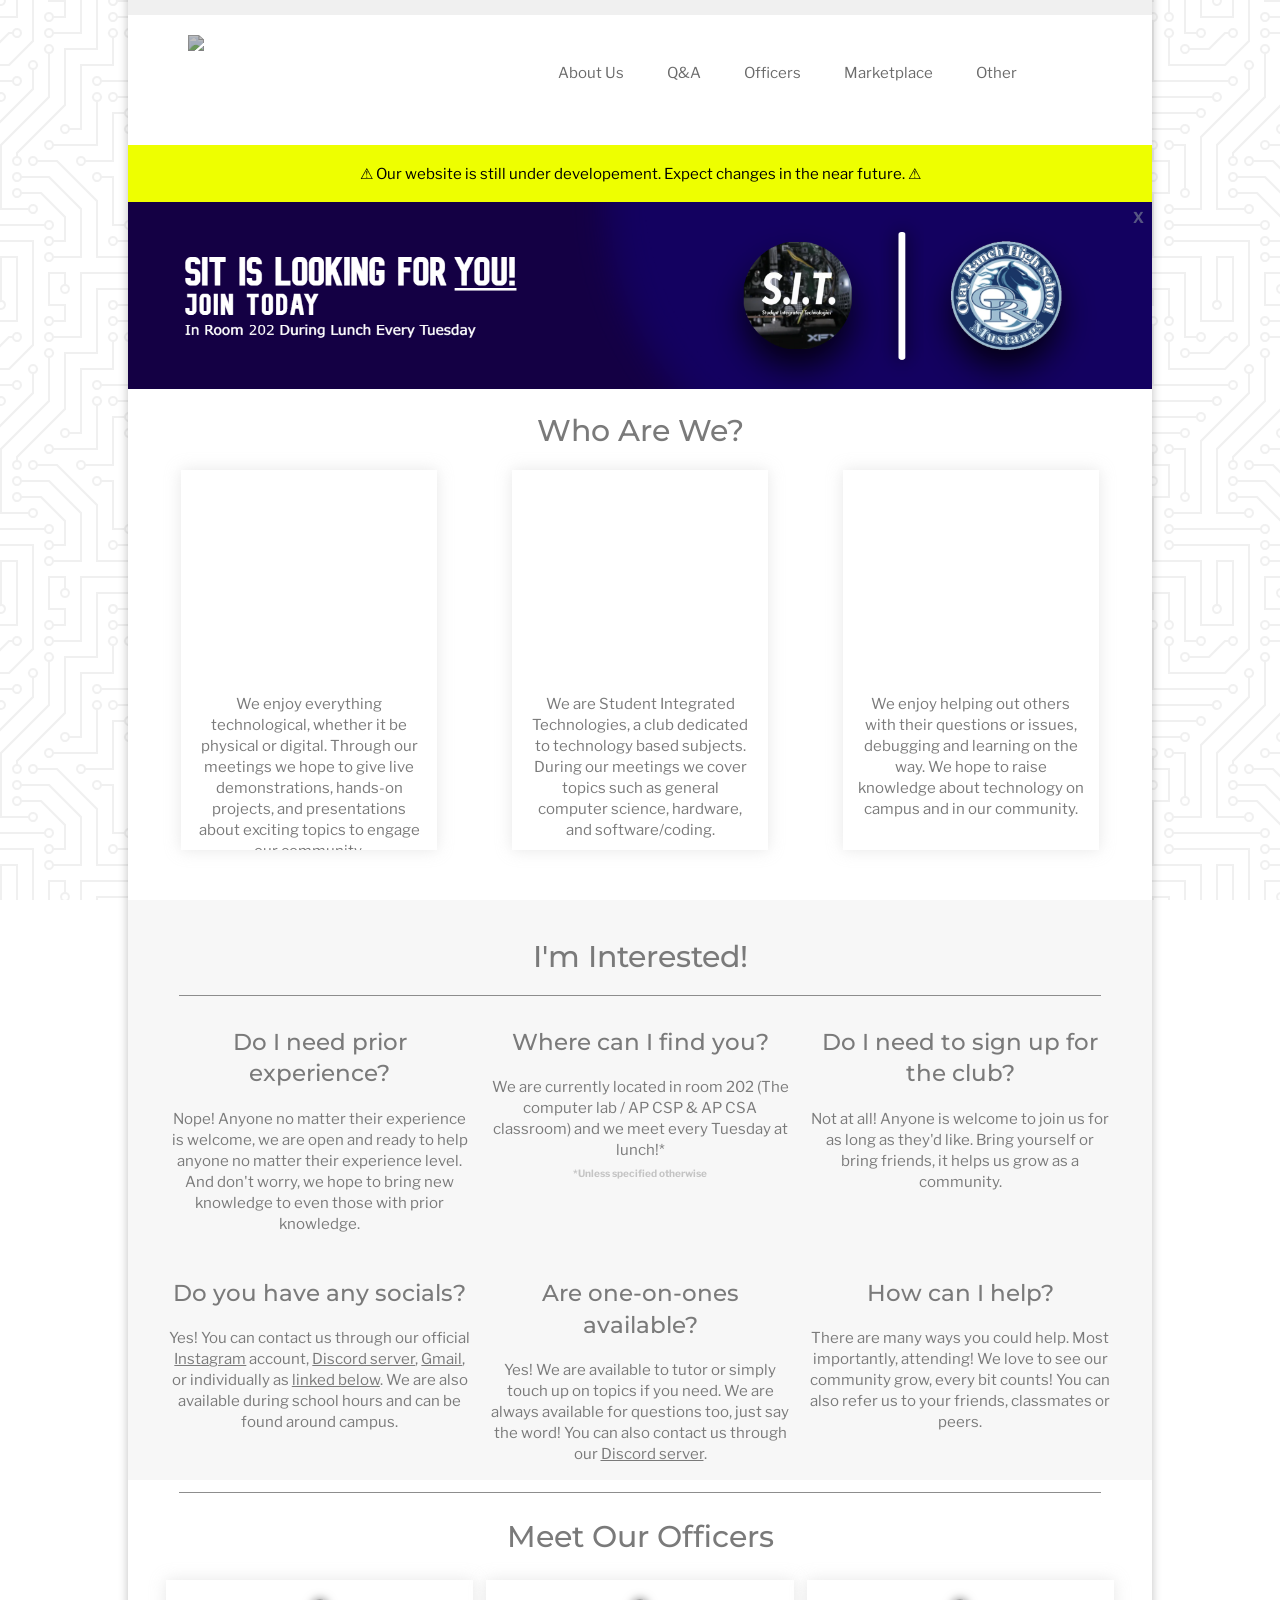
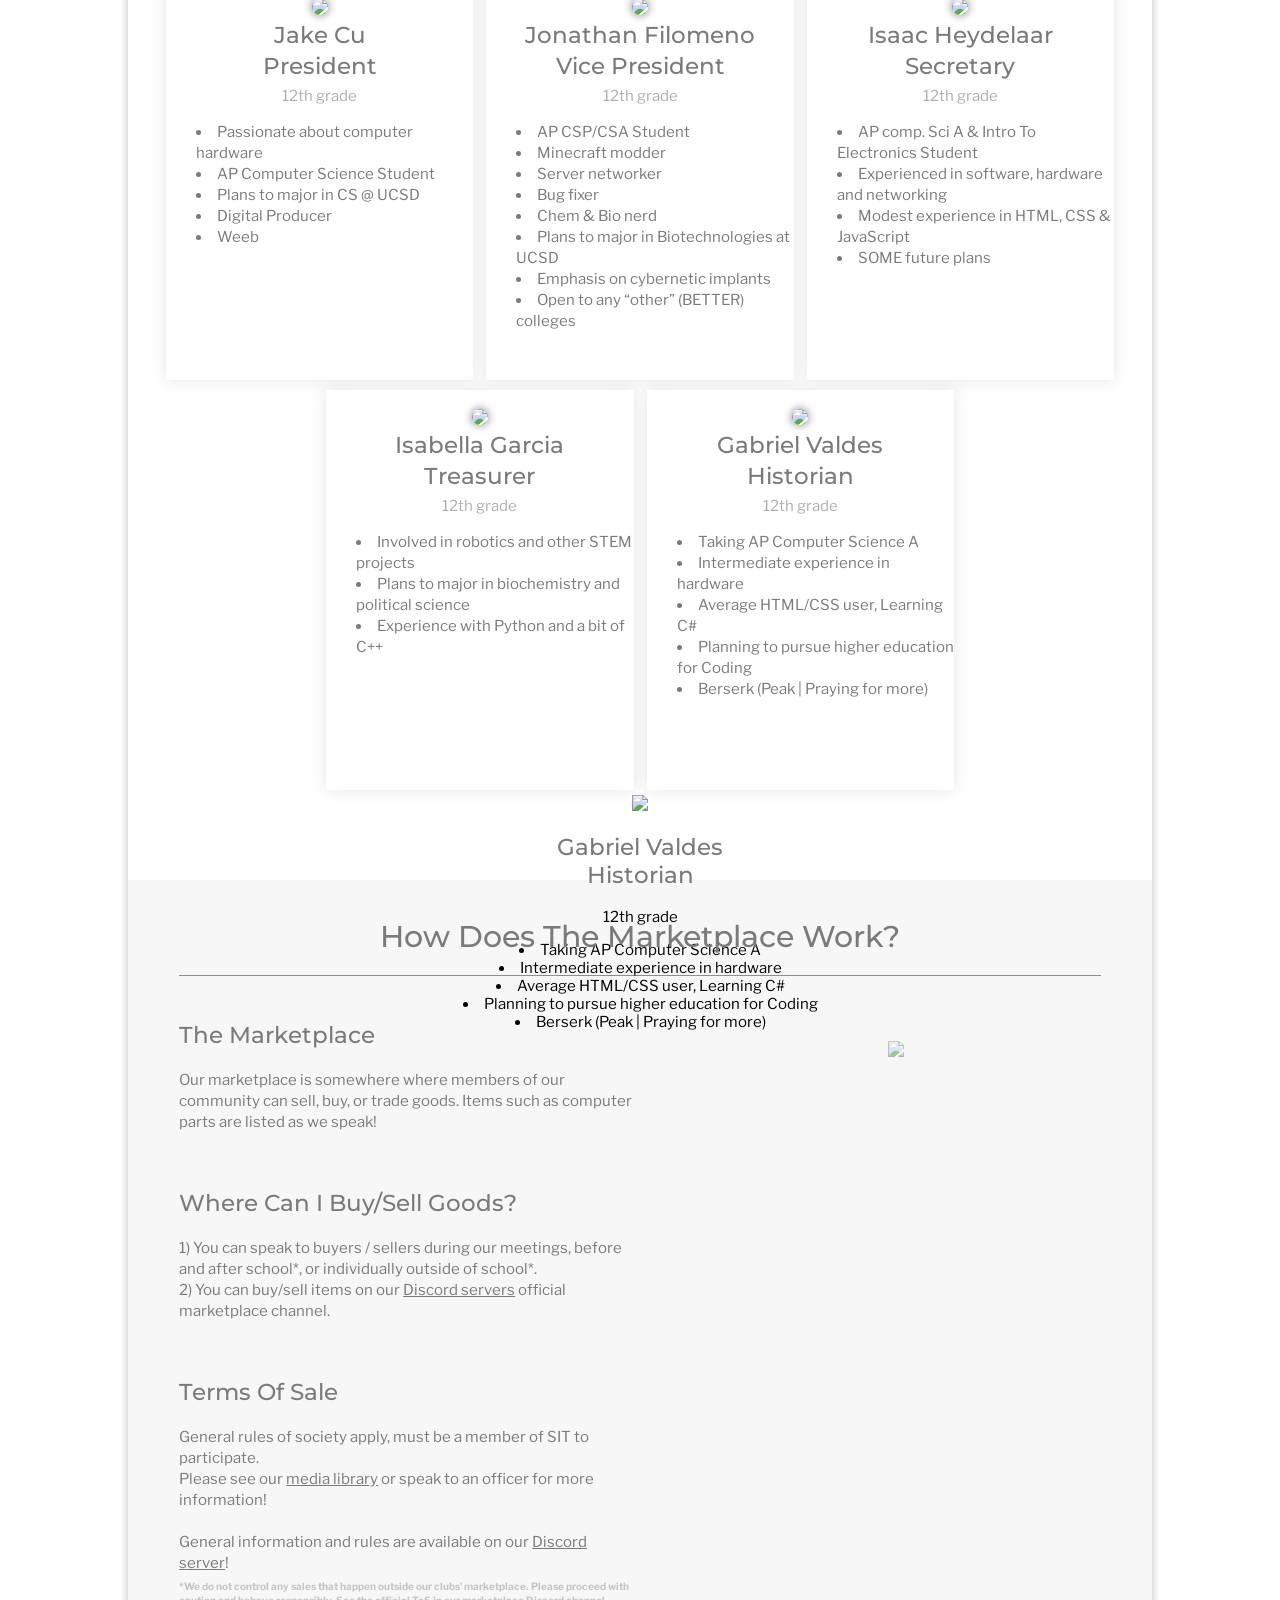
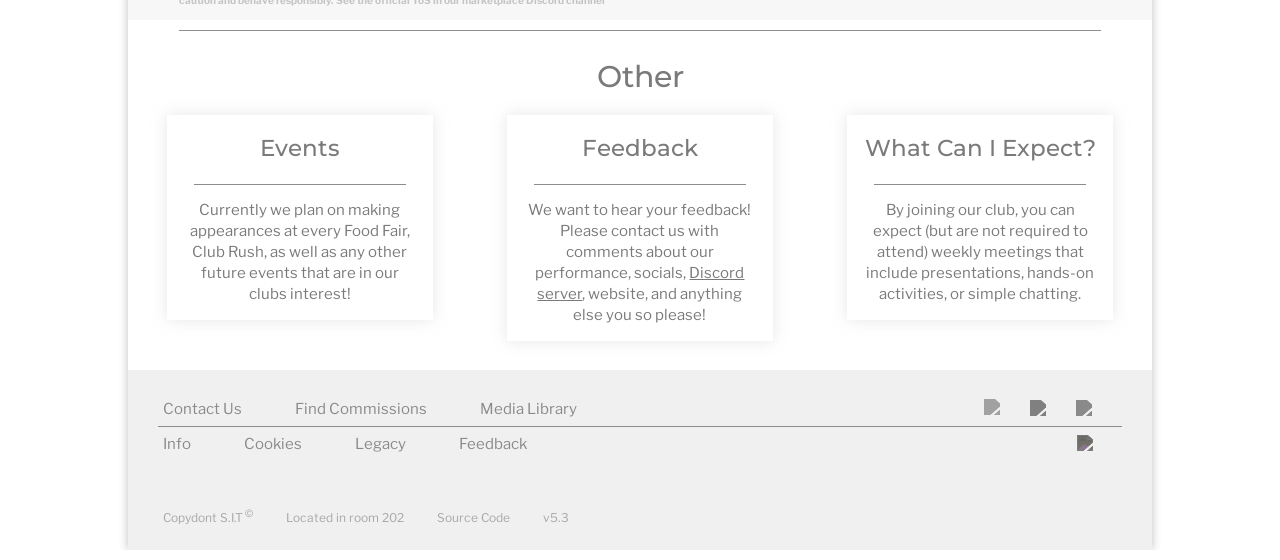
==== index.html @ fb23f8ef "v5.3.02 Hotfix cont..." ====
<!DOCTYPE html>
<html>
<head>
    <link rel="shortcut icon" href="icons/sit.png" type="image/x-icon" />
    <title>Student Integrated Technologies</title>
    <link rel="stylesheet" href="style.css" />
    <noscript>You don't have JavaScript enabled. 0x02</noscript>
</head>
<body>
    <div id="body">
        <div id="pre-header">
        </div>
        <div id="header">
            <img src="icons/sit-logo.png" id="header-logo" onclick="location.href=('#')">
            <hr>
            <span id="header-01" class="un" onclick="scrollAboutUs()">About Us</span>
            <span id="header-02" class="un" onclick="scrollQA()">Q&A</span>
            <span id="header-02" class="un" onclick="scrollOfficers()">Officers</span>
            <span id="header-02" class="un" onclick="scrollMarket()">Marketplace</span>
            <span id="header-02" class="un" onclick="scrollOther()">Other</span>
        </div>
<!--         warning -->
        
        <div id="warning-header">
            <p>⚠ Our website is still under developement. Expect changes in the near future. ⚠</p>
        </div>

<!--         warning -->
        <div id="data">
            <img src="images/banner.png" id="banner">
            <b id="x" onclick="removeBanner()">X</b>
            <hr id="banner-hr">
            <h1>Who Are We?</h1>
            <div id="container-whoami">
                <div id="container" class="moveover">
                    <div id="inner" class="iot"></div>
                    <div id="inner1">
                        <p>We enjoy everything technological, whether it be physical or digital. Through our meetings we hope to give live demonstrations, hands-on projects, and presentations about exciting topics to engage our community.</p>
                    </div>
                </div>
                <div id="container" class="moveover">
                    <div id="inner" class="sit"></div>
                    <div id="inner1">
                        <p>We are Student Integrated Technologies, a club dedicated to technology based subjects. During our meetings we cover topics such as general computer science, hardware, and software/coding.</p>
                    </div>
                </div>
                <div id="container">
                    <div id="inner" class="community"></div>
                    <div id="inner1">
                        <p>We enjoy helping out others with their questions or issues, debugging and learning on the way. We hope to raise knowledge about technology on campus and in our community.</p>
                    </div>
                </div>
            </div>
            <div id="container-imin">
                <br>
                <h1 id="qna">I'm Interested!</h1>
                <hr>
                <div id="container">
                    <h2>Do I need prior experience?</h2>
                    <p>Nope! Anyone no matter their experience is welcome, we are open and ready to help anyone no matter their experience level. And don't worry, we hope to bring new knowledge to even those with prior knowledge.</p>
                </div>
                <div id="container">
                    <h2>Where can I find you?</h2>
                    <p>We are currently located in room 202 (The computer lab / AP CSP & AP CSA classroom) and we meet every Tuesday at lunch!*</p><h6>*Unless specified otherwise</h6>
                </div>
                <div id="container">
                    <h2>Do I need to sign up for the club?</h2>
                    <p>Not at all! Anyone is welcome to join us for as long as they'd like. Bring yourself or bring friends, it helps us grow as a community.</p>
                </div>
                <div id="container">
                    <h2>Do you have any socials?</h2>
                    <p>Yes! You can contact us through our official <span onclick="b1()" id="hover"><u>Instagram</u></span> account, <span onclick="b2()" id="hover"><u>Discord server</u></span>, <span onclick="gmailSorry()" id="hover"><u>Gmail</u></span>, or individually as <span onclick="linkedB()" id="hover"><u>linked below</u></span>. We are also available during school hours and can be found around campus.</p>
                </div>
                <div id="container">
                    <h2>Are one-on-ones available?</h2>
                    <p>Yes! We are available to tutor or simply touch up on topics if you need. We are always available for questions too, just say the word! You can also contact us through our <span onclick="b2()" id="hover"><u>Discord server</u></span>.</p>
                </div>
                <div id="container">
                    <h2>How can I help?</h2>
                    <p>There are many ways you could help. Most importantly, attending! We love to see our community grow, every bit counts! You can also refer us to your friends, classmates or peers.</p>
                </div>
                <hr>
            </div>
            <div id="container-officers">
                <br>
                <h1 id="officers">Meet Our Officers</h1>
                <div id="container">
                    <img src="https://lh3.googleusercontent.com/a/ACg8ocLem7OQgd77Z4FhG-d5U-jHYnIMBHZwMpW526a9pPSCPllF-dkw=s64-p">
                    <h2>Jake Cu<br>President</h2><p>12th grade</p>
                    <div id="interests">
                        <li>Passionate about computer hardware</li>
                        <li>AP Computer Science Student</li>
                        <li>Plans to major in CS @ UCSD</li>
                        <li>Digital Producer</li>
                        <li>Weeb</li>
                    </div>
                </div>
                <div id="container">
                    <img src="https://lh3.googleusercontent.com/a/ACg8ocJJP3UvgwnHmDELKdWoXaUUhsPhZ6SjV_jXQLmKNzlGc0zogQ=s64-p">
                    <h2>Jonathan Filomeno<br>Vice President</h2><p>12th grade</p>
                    <div id="interests">
                        <li>AP CSP/CSA Student</li>
                        <li>Minecraft modder</li>
                        <li>Server networker</li>
                        <li>Bug fixer</li>
                        <li>Chem & Bio nerd</li>
                        <li>Plans to major in Biotechnologies at UCSD</li>
                        <li>Emphasis on cybernetic implants</li>
                        <li>Open to any “other” (BETTER) colleges </li>
                    </div>
                </div>
                <div id="container">
                    <img src="icons/isaac.png">
                    <h2>Isaac Heydelaar<br>Secretary</h2><p>12th grade</p>
                    <div id="interests">
                        <li>AP comp. Sci A & Intro To Electronics Student</li>
                        <li>Experienced in software, hardware and networking</li>
                        <li>Modest experience in HTML, CSS & JavaScript</li>
                        <li>SOME future plans</li>
                    </div>
                </div>
<!--                 wip -->
                <div id="container">
                    <img src="https://lh3.googleusercontent.com/a-/ALV-UjUei9sG0Xn6UnZotENWG7tQmoN5kzA6JYrqu_kqIO1JZJnTTRxC=s64-p-k-rw-no">
                    <h2>Isabella Garcia<br>Treasurer</h2><p>12th grade</p>
                    <div id="interests">
                        <li>Involved in robotics and other STEM projects</li>
                        <li>Plans to major in biochemistry and political science</li>
                        <li>Experience with Python and a bit of C++</li>
                    </div>
                </div>
<!--                 wip -->
                <div id="container">
                    <img src="icons/gabriel.png">
                    <h2>Gabriel Valdes<br>Historian</h2><p>12th grade</p>
                    <div id="interests">
                        <li>Taking AP Computer Science A</li>
                        <li>Intermediate experience in hardware</li>
                        <li>Average HTML/CSS user, Learning C#</li>
                        <li>Planning to pursue higher education for Coding</li>
                        <li>Berserk (Peak | Praying for more)</li>
                    </div>
                </div>
<!--                 neh -->
                <div id="containerNEH">
                    <img src="icons/gabriel.png">
                    <h2>Gabriel Valdes<br>Historian</h2><p>12th grade</p>
                    <div id="interests">
                        <li>Taking AP Computer Science A</li>
                        <li>Intermediate experience in hardware</li>
                        <li>Average HTML/CSS user, Learning C#</li>
                        <li>Planning to pursue higher education for Coding</li>
                        <li>Berserk (Peak | Praying for more)</li>
                    </div>
                </div>
<!--                 <div id="containerNEH">
                    <img src="icons/gabriel.png">
                    <h2>Jeremiah Garcia<br>N.E.H Officer</h2><p>12th grade</p>
                    <div id="interests">
                        <li>Nothing ever happens.</li>
                        <li>Nothing ever happens.</li>
                        <li>U.S marines enlister.</li>
                    </div>
                </div> -->
            </div>
            <div id="container-market">
                <br>
                <h1 id="marketplace">How Does The Marketplace Work?</h1>
                <hr>
                <br>
                <div id="container">
                    <h2>The Marketplace</h2>
                    <p>Our marketplace is somewhere where members of our community can sell, buy, or trade goods. Items such as computer parts are listed as we speak!</p>
                    <br>
                    <h2>Where Can I Buy/Sell Goods?</h2>
                    <p>1) You can speak to buyers / sellers during our meetings, before and after school*, or individually outside of school*.<br>2) You can buy/sell items on our <span onclick="b2()" id="hover"><u>Discord servers</u></span> official marketplace channel.</p>
                    <br>
                    <h2>Terms Of Sale</h2>
                    <p>General rules of society apply, must be a member of SIT to participate.<br>Please see our <span onclick="e1()" id="hover"><u>media library</u></span> or speak to an officer for more information!<br><br>General information and rules are available on our <span onclick="b2()" id="hover"><u>Discord server</u></span>!</p>
                    <h6>*We do not control any sales that happen outside our clubs' marketplace. Please proceed with caution and behave responsibly. See the official ToS in our marketplace Discord channel</h6>
                </div>
                <img src="images/marketplace.png">
                <br>
                <br>
                <hr>
            </div>
            <div id="container-other">
                <br>
                <h1 id="other">Other</h1>
                <div id="container" class="moveover">
                    <h2>Events</h2>
                    <hr>
                    <p>Currently we plan on making appearances at every Food Fair, Club Rush, as well as any other future events that are in our clubs interest!</p>
                </div>
                <div id="container" class="moveover">
                    <h2>Feedback</h2>
                    <hr>
                    <p>We want to hear your feedback! Please contact us with comments about our performance, socials, <span onclick="b2()" id="hover"><u>Discord server</u></span>, website, and anything else you so please!</p>
                </div>
                <div id="container">
                    <h2>What Can I Expect?</h2>
                    <hr>
                    <p>By joining our club, you can expect (but are not required to attend) weekly meetings that include presentations, hands-on activities, or simple chatting.</p>
                </div>
            </div>
        </div>
        <div id="footer">
            <span id="footer-01" class="un" onclick="contactUs()">Contact Us</span>
            <span id="footer-02" class="un" onclick="a1()">Find Commissions</span>
            <span id="footer-03" class="un" onclick="e1()">Media Library</span>
            <img id="footer-img-01" onclick="b1()" src="icons/instagram.png">
            <img id="footer-img-02" onclick="b2()" src="icons/discord.svg">
            <img id="footer-img-03" onclick="gmailSorry()" src="icons/gmail.svg">
            <hr>
            <span id="footer-01" onclick="info()">Info</span>
            <span id="footer-02" onclick="alert('No Cookies')" title="🍪👀">Cookies</span>
            <span id="footer-02" onclick="c1()">Legacy</span>
            <span id="footer-02" onclick="f1()">Feedback</span>
            <img id="footer-img-d" onclick="developer()" src="icons/developer.png">
            <br><br><br><br>
            <span id="footer-a1" onclick="goober()">Copydont S.I.T<sup> ©</sup></span>
            <span id="footer-a2">Located in room 202</span>
            <span id="footer-a3" class="un" onclick="d1()">Source Code</span>
            <span id="footer-a4"></span>
        </div>
    </div>
<!-- JQuery & Main scripts -->
<!-- Mobile redirection script -->
<script>
    if (/Android|webOS|iPhone|iPad|iPod|BlackBerry|IEMobile|OperaMini/i.test(navigator.userAgent)) {
        location.href = ('/sit/mobile.html')
    }
</script>
<script src="https://ajax.googleapis.com/ajax/libs/jquery/3.2.1/jquery.min.js"></script>
<script src="scripts.js"></script>
<script src="href.js"></script>
</body>
</html>
---- style.css ----
@import url("https://fonts.googleapis.com/css2?family=Libre+Franklin:ital,wght@0,100..900;1,100..900&display=swap");
@import url('https://fonts.googleapis.com/css2?family=Montserrat:ital,wght@0,100..900;1,100..900&family=Special+Gothic+Expanded+One&display=swap');

:root[data-theme='light'] {
    --body-background-color: #fff;
    --footer-background-color: #f0f0f0;
    --hr-color: #8d8d8d;
    --pre-header-color: #f0f0f0;
    --header-data-color: #fff;
    --header-data-color-d: #f7f7f7;
    --img-box-shadow: #7a7a7a;
    --container-box-shadow: #c5c5c56b;
    --body-shadow: #00000040 0 0 9px;
    --text-header: #6b6b6b;
    --text-footer: #8a8a8a;
    --text-general: #7a7a7a;
    --market-filter: opacity(.6);

    &::-webkit-scrollbar[data-theme='light'] {
        width: 16px;
    }

    &::-webkit-scrollbar-thumb[data-theme='light'] {
        background-color: #bdbdbd;
        border-radius: 10px;
        border: 3px solid #fff;
    }
}

:root[data-theme='dark'] {
    --body-background-color: #2c2c2c;
    --footer-background-color: #191919;
    --hr-color: #8d8d8d;
    --pre-header-color: #1a1a1a;
    --header-data-color: #222;
    --header-data-color-d: #282828;
    --img-box-shadow: #000;
    --container-box-shadow: #0000006b;
    --body-shadow: #000000bf 0 0 9px;
    --text-header: #a8a8a8;
    --text-footer: #d5d5d5;
    --text-general: #d6d6d6;
    --market-filter: invert(.5);

    &::-webkit-scrollbar[data-theme='dark'] {
        width: 16px;
    }

    &::-webkit-scrollbar-thumb[data-theme='dark'] {
        background-color: var(--header-data-color) !important;
        border-radius: 10px;
        border: 3px solid var(--header-data-color-d) !important;
    }
}

body {
    font-family: "Libre Franklin";
    font-size: 15px;
    background-color: var(--body-background-color);
    user-select: none;
    margin: 0;
    background-image: url("data:image/svg+xml,%3Csvg xmlns='http://www.w3.org/2000/svg' viewBox='0 0 304 304' width='304' height='304'%3E%3Cpath fill='%23000000' fill-opacity='0.06' d='M44.1 224a5 5 0 1 1 0 2H0v-2h44.1zm160 48a5 5 0 1 1 0 2H82v-2h122.1zm57.8-46a5 5 0 1 1 0-2H304v2h-42.1zm0 16a5 5 0 1 1 0-2H304v2h-42.1zm6.2-114a5 5 0 1 1 0 2h-86.2a5 5 0 1 1 0-2h86.2zm-256-48a5 5 0 1 1 0 2H0v-2h12.1zm185.8 34a5 5 0 1 1 0-2h86.2a5 5 0 1 1 0 2h-86.2zM258 12.1a5 5 0 1 1-2 0V0h2v12.1zm-64 208a5 5 0 1 1-2 0v-54.2a5 5 0 1 1 2 0v54.2zm48-198.2V80h62v2h-64V21.9a5 5 0 1 1 2 0zm16 16V64h46v2h-48V37.9a5 5 0 1 1 2 0zm-128 96V208h16v12.1a5 5 0 1 1-2 0V210h-16v-76.1a5 5 0 1 1 2 0zm-5.9-21.9a5 5 0 1 1 0 2H114v48H85.9a5 5 0 1 1 0-2H112v-48h12.1zm-6.2 130a5 5 0 1 1 0-2H176v-74.1a5 5 0 1 1 2 0V242h-60.1zm-16-64a5 5 0 1 1 0-2H114v48h10.1a5 5 0 1 1 0 2H112v-48h-10.1zM66 284.1a5 5 0 1 1-2 0V274H50v30h-2v-32h18v12.1zM236.1 176a5 5 0 1 1 0 2H226v94h48v32h-2v-30h-48v-98h12.1zm25.8-30a5 5 0 1 1 0-2H274v44.1a5 5 0 1 1-2 0V146h-10.1zm-64 96a5 5 0 1 1 0-2H208v-80h16v-14h-42.1a5 5 0 1 1 0-2H226v18h-16v80h-12.1zm86.2-210a5 5 0 1 1 0 2H272V0h2v32h10.1zM98 101.9V146H53.9a5 5 0 1 1 0-2H96v-42.1a5 5 0 1 1 2 0zM53.9 34a5 5 0 1 1 0-2H80V0h2v34H53.9zm60.1 3.9V66H82v64H69.9a5 5 0 1 1 0-2H80V64h32V37.9a5 5 0 1 1 2 0zM101.9 82a5 5 0 1 1 0-2H128V37.9a5 5 0 1 1 2 0V82h-28.1zm16-64a5 5 0 1 1 0-2H146v44.1a5 5 0 1 1-2 0V18h-26.1zm102.2 270a5 5 0 1 1 0 2H98v14h-2v-16h124.1zM242 149.9V160h16v34h-16v62h48v48h-2v-46h-48v-66h16v-30h-16v-12.1a5 5 0 1 1 2 0zM53.9 18a5 5 0 1 1 0-2H64V2H48V0h18v18H53.9zm112 32a5 5 0 1 1 0-2H192V0h50v2h-48v48h-28.1zm-48-48a5 5 0 0 1-9.8-2h2.07a3 3 0 1 0 5.66 0H178v34h-18V21.9a5 5 0 1 1 2 0V32h14V2h-58.1zm0 96a5 5 0 1 1 0-2H137l32-32h39V21.9a5 5 0 1 1 2 0V66h-40.17l-32 32H117.9zm28.1 90.1a5 5 0 1 1-2 0v-76.51L175.59 80H224V21.9a5 5 0 1 1 2 0V82h-49.59L146 112.41v75.69zm16 32a5 5 0 1 1-2 0v-99.51L184.59 96H300.1a5 5 0 0 1 3.9-3.9v2.07a3 3 0 0 0 0 5.66v2.07a5 5 0 0 1-3.9-3.9H185.41L162 121.41v98.69zm-144-64a5 5 0 1 1-2 0v-3.51l48-48V48h32V0h2v50H66v55.41l-48 48v2.69zM50 53.9v43.51l-48 48V208h26.1a5 5 0 1 1 0 2H0v-65.41l48-48V53.9a5 5 0 1 1 2 0zm-16 16V89.41l-34 34v-2.82l32-32V69.9a5 5 0 1 1 2 0zM12.1 32a5 5 0 1 1 0 2H9.41L0 43.41V40.6L8.59 32h3.51zm265.8 18a5 5 0 1 1 0-2h18.69l7.41-7.41v2.82L297.41 50H277.9zm-16 160a5 5 0 1 1 0-2H288v-71.41l16-16v2.82l-14 14V210h-28.1zm-208 32a5 5 0 1 1 0-2H64v-22.59L40.59 194H21.9a5 5 0 1 1 0-2H41.41L66 216.59V242H53.9zm150.2 14a5 5 0 1 1 0 2H96v-56.6L56.6 162H37.9a5 5 0 1 1 0-2h19.5L98 200.6V256h106.1zm-150.2 2a5 5 0 1 1 0-2H80v-46.59L48.59 178H21.9a5 5 0 1 1 0-2H49.41L82 208.59V258H53.9zM34 39.8v1.61L9.41 66H0v-2h8.59L32 40.59V0h2v39.8zM2 300.1a5 5 0 0 1 3.9 3.9H3.83A3 3 0 0 0 0 302.17V256h18v48h-2v-46H2v42.1zM34 241v63h-2v-62H0v-2h34v1zM17 18H0v-2h16V0h2v18h-1zm273-2h14v2h-16V0h2v16zm-32 273v15h-2v-14h-14v14h-2v-16h18v1zM0 92.1A5.02 5.02 0 0 1 6 97a5 5 0 0 1-6 4.9v-2.07a3 3 0 1 0 0-5.66V92.1zM80 272h2v32h-2v-32zm37.9 32h-2.07a3 3 0 0 0-5.66 0h-2.07a5 5 0 0 1 9.8 0zM5.9 0A5.02 5.02 0 0 1 0 5.9V3.83A3 3 0 0 0 3.83 0H5.9zm294.2 0h2.07A3 3 0 0 0 304 3.83V5.9a5 5 0 0 1-3.9-5.9zm3.9 300.1v2.07a3 3 0 0 0-1.83 1.83h-2.07a5 5 0 0 1 3.9-3.9zM97 100a3 3 0 1 0 0-6 3 3 0 0 0 0 6zm0-16a3 3 0 1 0 0-6 3 3 0 0 0 0 6zm16 16a3 3 0 1 0 0-6 3 3 0 0 0 0 6zm16 16a3 3 0 1 0 0-6 3 3 0 0 0 0 6zm0 16a3 3 0 1 0 0-6 3 3 0 0 0 0 6zm-48 32a3 3 0 1 0 0-6 3 3 0 0 0 0 6zm16 16a3 3 0 1 0 0-6 3 3 0 0 0 0 6zm32 48a3 3 0 1 0 0-6 3 3 0 0 0 0 6zm-16 16a3 3 0 1 0 0-6 3 3 0 0 0 0 6zm32-16a3 3 0 1 0 0-6 3 3 0 0 0 0 6zm0-32a3 3 0 1 0 0-6 3 3 0 0 0 0 6zm16 32a3 3 0 1 0 0-6 3 3 0 0 0 0 6zm32 16a3 3 0 1 0 0-6 3 3 0 0 0 0 6zm0-16a3 3 0 1 0 0-6 3 3 0 0 0 0 6zm-16-64a3 3 0 1 0 0-6 3 3 0 0 0 0 6zm16 0a3 3 0 1 0 0-6 3 3 0 0 0 0 6zm16 96a3 3 0 1 0 0-6 3 3 0 0 0 0 6zm0 16a3 3 0 1 0 0-6 3 3 0 0 0 0 6zm16 16a3 3 0 1 0 0-6 3 3 0 0 0 0 6zm16-144a3 3 0 1 0 0-6 3 3 0 0 0 0 6zm0 32a3 3 0 1 0 0-6 3 3 0 0 0 0 6zm16-32a3 3 0 1 0 0-6 3 3 0 0 0 0 6zm16-16a3 3 0 1 0 0-6 3 3 0 0 0 0 6zm-96 0a3 3 0 1 0 0-6 3 3 0 0 0 0 6zm0 16a3 3 0 1 0 0-6 3 3 0 0 0 0 6zm16-32a3 3 0 1 0 0-6 3 3 0 0 0 0 6zm96 0a3 3 0 1 0 0-6 3 3 0 0 0 0 6zm-16-64a3 3 0 1 0 0-6 3 3 0 0 0 0 6zm16-16a3 3 0 1 0 0-6 3 3 0 0 0 0 6zm-32 0a3 3 0 1 0 0-6 3 3 0 0 0 0 6zm0-16a3 3 0 1 0 0-6 3 3 0 0 0 0 6zm-16 0a3 3 0 1 0 0-6 3 3 0 0 0 0 6zm-16 0a3 3 0 1 0 0-6 3 3 0 0 0 0 6zm-16 0a3 3 0 1 0 0-6 3 3 0 0 0 0 6zM49 36a3 3 0 1 0 0-6 3 3 0 0 0 0 6zm-32 0a3 3 0 1 0 0-6 3 3 0 0 0 0 6zm32 16a3 3 0 1 0 0-6 3 3 0 0 0 0 6zM33 68a3 3 0 1 0 0-6 3 3 0 0 0 0 6zm16-48a3 3 0 1 0 0-6 3 3 0 0 0 0 6zm0 240a3 3 0 1 0 0-6 3 3 0 0 0 0 6zm16 32a3 3 0 1 0 0-6 3 3 0 0 0 0 6zm-16-64a3 3 0 1 0 0-6 3 3 0 0 0 0 6zm0 16a3 3 0 1 0 0-6 3 3 0 0 0 0 6zm-16-32a3 3 0 1 0 0-6 3 3 0 0 0 0 6zm80-176a3 3 0 1 0 0-6 3 3 0 0 0 0 6zm16 0a3 3 0 1 0 0-6 3 3 0 0 0 0 6zm-16-16a3 3 0 1 0 0-6 3 3 0 0 0 0 6zm32 48a3 3 0 1 0 0-6 3 3 0 0 0 0 6zm16-16a3 3 0 1 0 0-6 3 3 0 0 0 0 6zm0-32a3 3 0 1 0 0-6 3 3 0 0 0 0 6zm112 176a3 3 0 1 0 0-6 3 3 0 0 0 0 6zm-16 16a3 3 0 1 0 0-6 3 3 0 0 0 0 6zm0 16a3 3 0 1 0 0-6 3 3 0 0 0 0 6zm0 16a3 3 0 1 0 0-6 3 3 0 0 0 0 6zM17 180a3 3 0 1 0 0-6 3 3 0 0 0 0 6zm0 16a3 3 0 1 0 0-6 3 3 0 0 0 0 6zm0-32a3 3 0 1 0 0-6 3 3 0 0 0 0 6zm16 0a3 3 0 1 0 0-6 3 3 0 0 0 0 6zM17 84a3 3 0 1 0 0-6 3 3 0 0 0 0 6zm32 64a3 3 0 1 0 0-6 3 3 0 0 0 0 6zm16-16a3 3 0 1 0 0-6 3 3 0 0 0 0 6z'%3E%3C/path%3E%3C/svg%3E");
    background-attachment: fixed;
}

#body {
    width: 80%;
    margin: auto;
    box-shadow: var(--body-shadow);
}

.moveover {
    margin-right: 7%;
}

.footer-alert {
    scale: 1.3;
}

.un {
    display: inline-block;

    &::after {
        content: '';
        width: 0px;
        height: 1px;
        display: block;
        background: currentColor;
        transition: 200ms;
    }

    &:hover::after {
        width: 100%;
    }
}

#footer {
    height: 120px;
    padding: 30px;
    color: var(--text-footer);
    background-color: var(--footer-background-color);

    >hr {
        border: 0;
        height: 1px;
        background-color: var(--hr-color);
    }
}

#hover {
    cursor: pointer;
}

#footer-01 {
    margin-left: 5px;
    cursor: pointer;
}

#footer-02,
#footer-03 {
    margin-left: 50px;
    cursor: pointer;
}

#footer-a1 {
    margin-left: 5px;
    opacity: 0.7;
    font-size: 12px;
}

#footer-a2 {
    margin-left: 30px;
    opacity: 0.7;
    font-size: 12px;
}

#footer-a3 {
    margin-left: 30px;
    opacity: 0.7;
    font-size: 12px;
    cursor: pointer;
}

#footer-a4 {
    margin-left: 30px;
    opacity: 0.7;
    font-size: 12px;
}

[id^="footer-img-0"] {
    float: right;
    cursor: pointer;
    transition: 100ms ease-in-out;
}

[id^="footer-img-0"]:hover {
    transform: translateY(-2px);
    transition: 100ms ease-in-out;
}

#footer-img-01 {
    height: 20px;
    filter: invert(0.5);
    margin-right: 30px;
    margin-left: 30px;
    opacity: 0.9;
}

#footer-img-02 {
    margin-bottom: -2px;
    height: 23px;
    filter: invert(0.5);
    margin-left: 30px;
}

#footer-img-03 {
    margin-top: -1px;
    height: 24px;
    filter: invert(0.5);
    opacity: 0.7;
}

#footer-img-d {
    height: 20px;
    float: right;
    filter: invert(0.6);
    margin-right: 29px;
    margin-left: 30px;
    cursor: pointer;
}

#pre-header {
    height: 25px;
    background-color: var(--pre-header-color);
    margin-top: -10px;
}

#header {
    height: 70px;
    background-color: var(--header-data-color);
    color: var(--text-header);
    padding: 30px;

    >hr {
        width: 80%;
        float: right;
        margin-top: 10px;
        height: 1px;
        border: 0;
        background-size: cover;
        background-image: url(images/hr-fix.png);
        background-repeat: no-repeat;
    }
}

#header-logo {
    height: 80px;
    filter: invert(.25);
    margin-left: 30px;
    margin-top: -10px;
    float: left;
    position: absolute;
    cursor: pointer;
}

#header-01 {
    margin-left: 400px;
    cursor: pointer;
}

#header-02 {
    margin-left: 40px;
    cursor: pointer;
}

#data {
    background-color: var(--header-data-color);
    height: fit-content;
    /* border: 1px rgb(255, 255, 255) solid; */
    margin: auto;
    text-align: center;
    padding: 0;

    >b {
        position: absolute;
        margin: 6px 0 0 -18px;
        color: rgb(86, 85, 131);
        cursor: pointer;
    }

    >hr {
        border: 0;
        height: 1px;
        background-color: var(--hr-color);
        width: calc(100% + 2px);
        margin: -1px -1px;
        display: none;
    }
}

#banner {
    width: 100%;
    margin: -1px -1px;
}

h1,
h2 {
    font-family: "Montserrat", sans-serif;
    font-weight: 500;
    color: var(--text-general);
}

h6 {
    opacity: 0.4;
    margin-top: -10px;
}

#container-whoami {
    margin: auto;
    margin-bottom: 50px;

    >#container {
        box-shadow: 0 0 15px var(--container-box-shadow);
        width: 25%;
        display: inline-table;
        height: 380px;
        background-color: var(--header-data-color);
        overflow: scroll;

        >#inner {
            height: 55%;
            width: 100%;
            background-repeat: no-repeat;
            background-size: cover;
            background-position: center;
        }

        >#inner1 {
            padding-left: 15px;
            padding-right: 15px;
            line-height: 1.4;
            height: 45%;
            color: var(--text-general);
            overflow: scroll;

            &::-webkit-scrollbar {
                display: none;
            }
        }

        .iot {
            background-image: url('images/iot.jpg');
        }

        .sit {
            background-image: url('images/us.jpg');
        }

        .community {
            background-image: url('images/technology.jpg');
        }
    }
}

#container-imin {
    /* width: calc(100% + 2px);
    margin: -1px -1px; */
    width: 100%;
    height: 580px;
    background-color: var(--header-data-color-d);

    >hr {
        border: 0;
        height: 1px;
        width: 90%;
        background-color: var(--hr-color);
    }

    >#container {
        width: 30%;
        height: 200px;
        line-height: 1.4;
        color: var(--text-general);
        display: inline-table;
        margin: 5px;
    }
}

#container-officers {
    height: 1000px;
    width: 100%;

    >#container {
        background-color: var(--header-data-color);
        width: 30%;
        height: 400px;
        line-height: 1.4;
        color: var(--text-general);
        display: inline-table;
        margin: 5px;
        box-shadow: 0 0 15px var(--container-box-shadow);

    >#containerNEH {
        background-color: var(--header-data-color);
        width: 30%;
        height: 400px;
        line-height: 1.4;
        color: var(--text-general);
        display: none;
        margin: 5px;
        box-shadow: 0 0 15px var(--container-box-shadow);
    }

        >p {
            margin-top: -15px;
            opacity: 0.6;
        }

        >img {
            margin: 19px;
            border-radius: 50%;
            box-shadow: 0 0 10px var(--img-box-shadow);
        }

        >h2 {
            margin-top: -20px;
        }

        >#interests {
            text-align: left;
            margin-left: 30px;
        }
    }
}

#container-market {
    background-color: var(--header-data-color-d);
    /* width: calc(100% + 2px);
    margin: -1px -1px; */
    width: 100%;
    height: 740px;

    >hr {
        border: 0;
        height: 1px;
        width: 90%;
        background-color: var(--hr-color);
    }

    >#container {
        text-align: left;
        float: left;
        width: 45%;
        display: inline;
        margin-left: 5%;
        height: fit-content;
        line-height: 1.4;
        color: var(--text-general);
    }

    >img {
        max-width: 500px;
        width: 30%;
        filter: var(--market-filter);
        margin-top: 40px;
    }
}

#container-other {
    width: 100%;
    height: 350px;

    >#container {
        padding-left: 15px;
        padding-right: 15px;
        width: 23%;
        display: inline-table;
        height: 200px;
        line-height: 1.4;
        color: var(--text-general);
        box-shadow: 0 0 15px var(--container-box-shadow);

        >hr {
            border: 0;
            height: 1px;
            width: 90%;
            background-color: var(--hr-color);
        }
    }
}

/* warning */

#warning-header {
    padding-top: 5px;
    padding-bottom: 5px;
    background-color: #eeff00;
    width: 100%;
    color: #000;
    text-align: center;
}

/* warning */
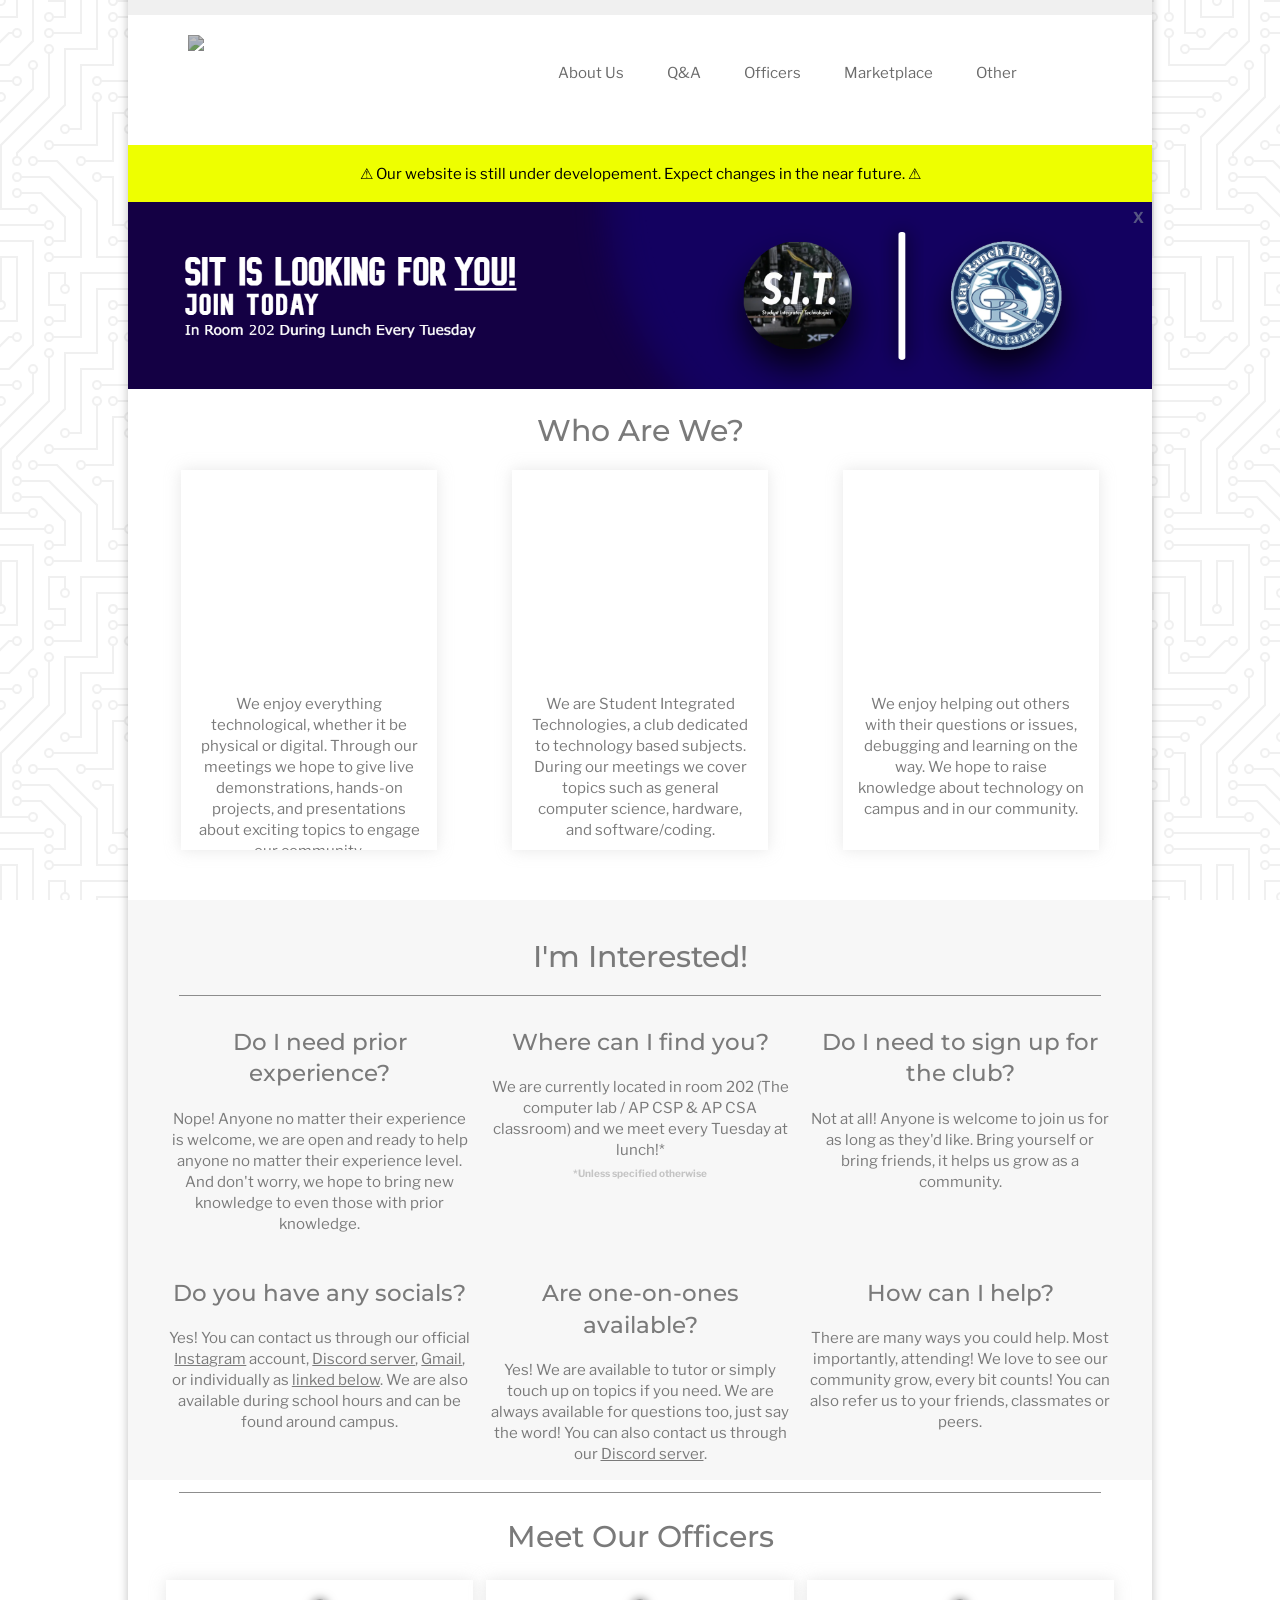
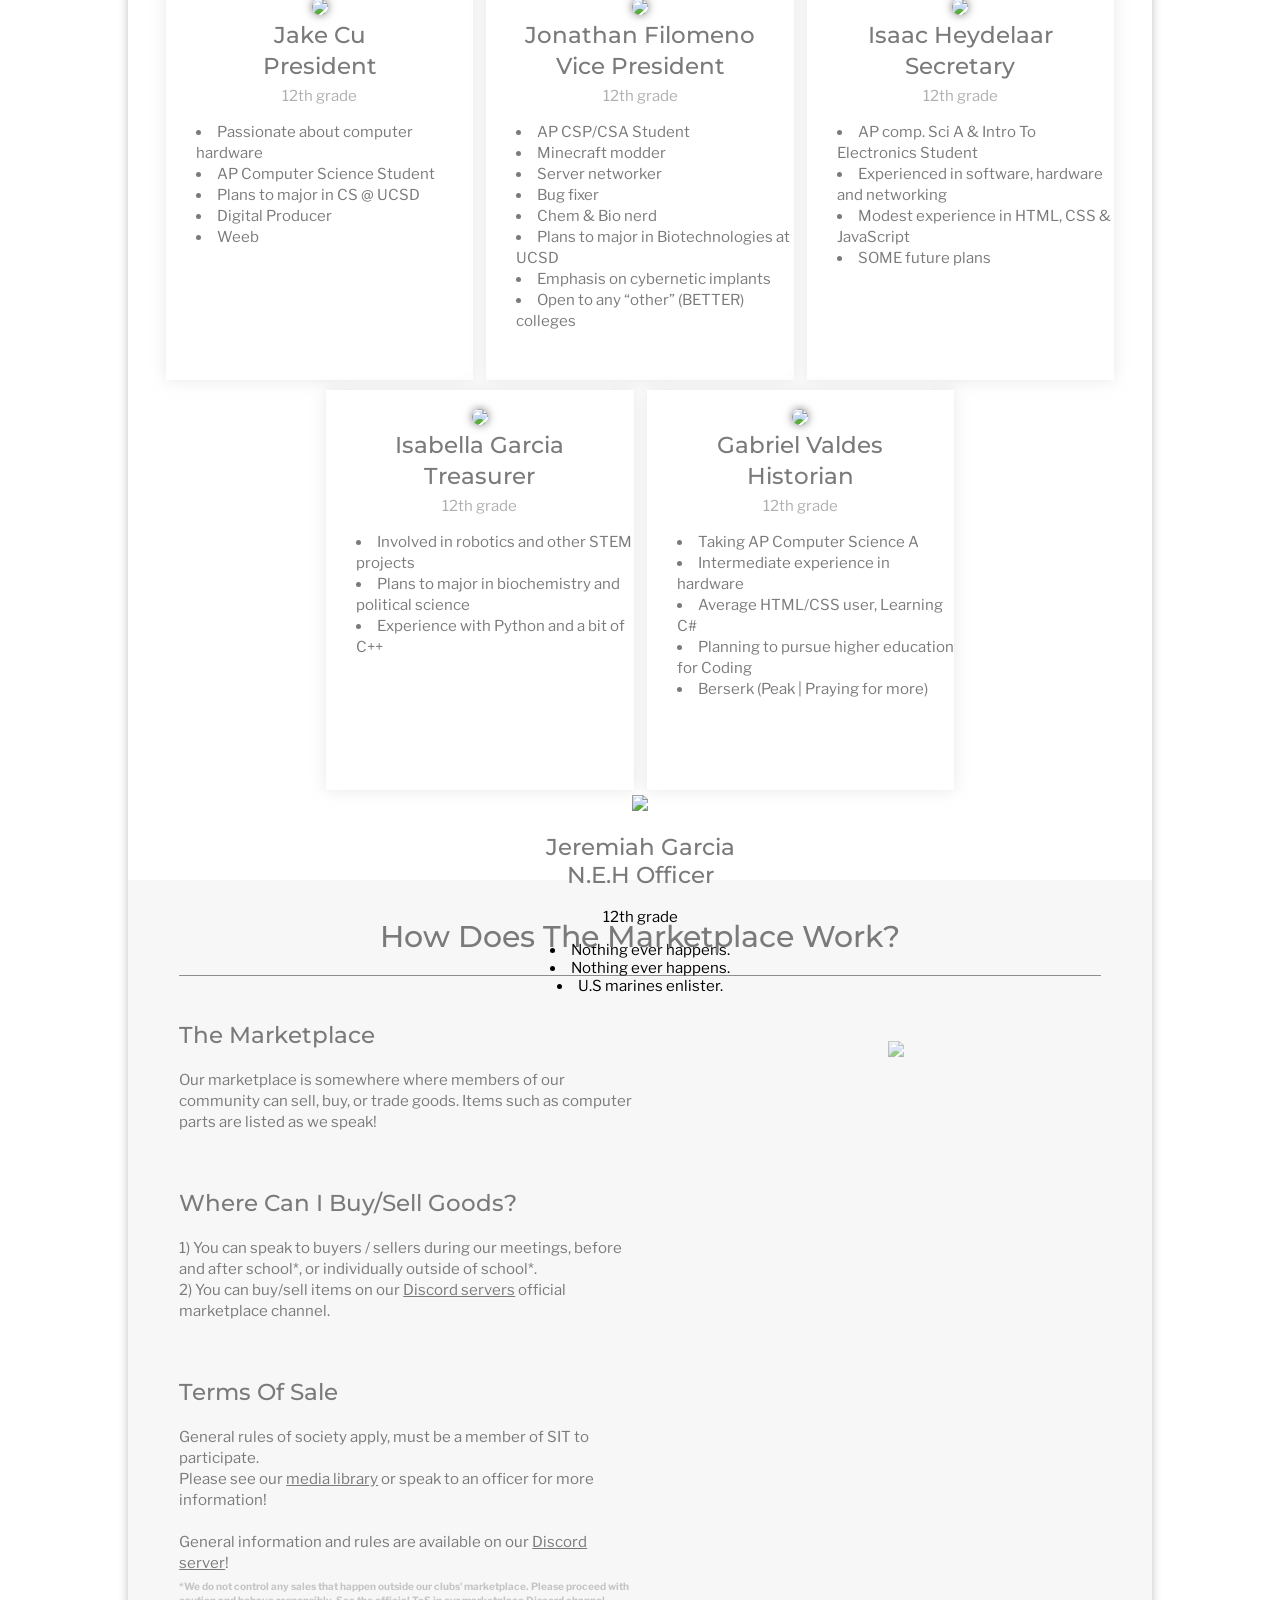
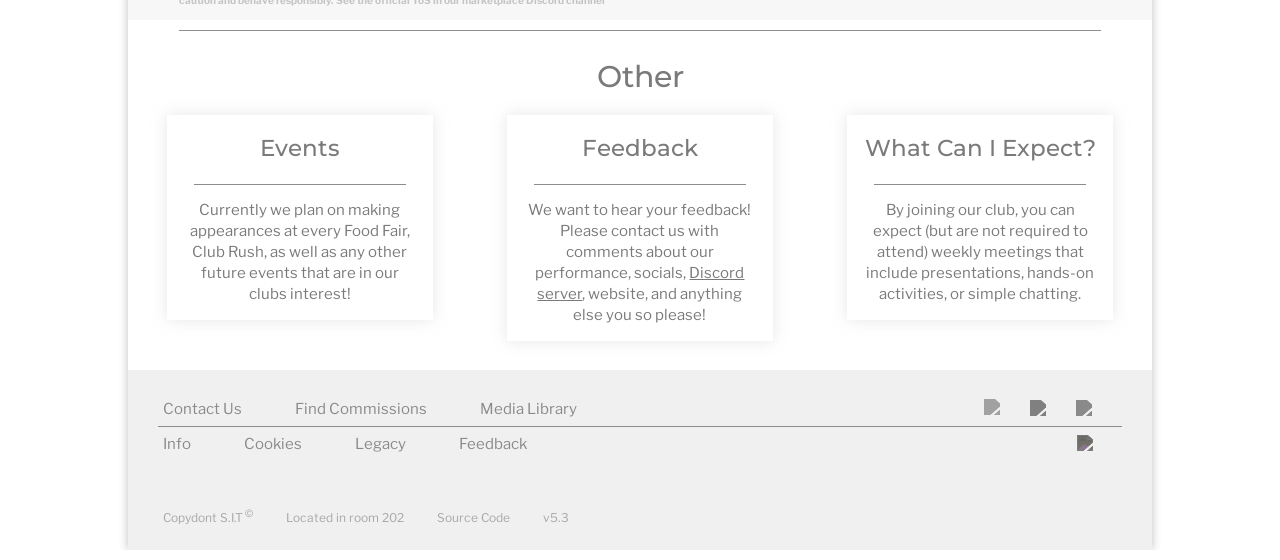
==== commit 8d5d36dd: "v5.3.02 Hotfix cont..." ====
--- a/index.html
+++ b/index.html
@@ -144,24 +144,13 @@
 <!--                 neh -->
                 <div id="containerNEH">
                     <img src="icons/gabriel.png">
-                    <h2>Gabriel Valdes<br>Historian</h2><p>12th grade</p>
-                    <div id="interests">
-                        <li>Taking AP Computer Science A</li>
-                        <li>Intermediate experience in hardware</li>
-                        <li>Average HTML/CSS user, Learning C#</li>
-                        <li>Planning to pursue higher education for Coding</li>
-                        <li>Berserk (Peak | Praying for more)</li>
-                    </div>
-                </div>
-<!--                 <div id="containerNEH">
-                    <img src="icons/gabriel.png">
                     <h2>Jeremiah Garcia<br>N.E.H Officer</h2><p>12th grade</p>
                     <div id="interests">
                         <li>Nothing ever happens.</li>
                         <li>Nothing ever happens.</li>
                         <li>U.S marines enlister.</li>
                     </div>
-                </div> -->
+                </div>
             </div>
             <div id="container-market">
                 <br>
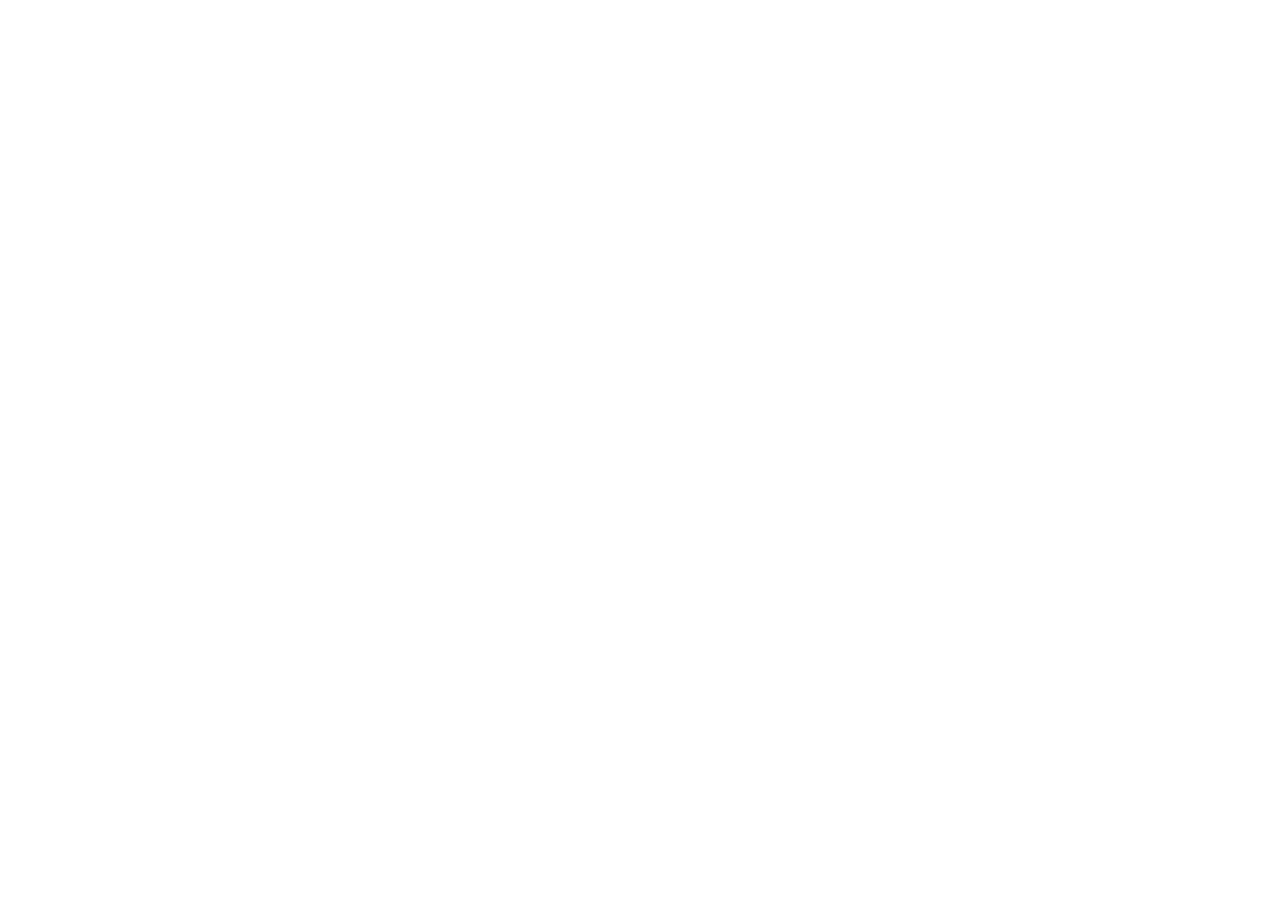
==== commit 2cd79f2c: "v6 Redirect to 8pairs.net and Archive repository" ====
--- a/index.html
+++ b/index.html
@@ -7,6 +7,12 @@
     <noscript>You don't have JavaScript enabled. 0x02</noscript>
 </head>
 <body>
+    <script>
+        redirect()
+        function redirect() {
+            location.href = ('https://8pairs.net/')
+        }
+    </script>
     <div id="body">
         <div id="pre-header">
         </div>
--- a/style.css
+++ b/style.css
@@ -359,18 +359,38 @@
         display: inline-table;
         margin: 5px;
         box-shadow: 0 0 15px var(--container-box-shadow);
+    
+        >p {
+            margin-top: -15px;
+            opacity: 0.6;
+        }
+
+        >img {
+            margin: 19px;
+            border-radius: 50%;
+            box-shadow: 0 0 10px var(--img-box-shadow);
+        }
+
+        >h2 {
+            margin-top: -20px;
+        }
+
+        >#interests {
+            text-align: left;
+            margin-left: 30px;
+        }
+    }
 
     >#containerNEH {
+        display: none;
         background-color: var(--header-data-color);
         width: 30%;
         height: 400px;
         line-height: 1.4;
         color: var(--text-general);
-        display: none;
         margin: 5px;
         box-shadow: 0 0 15px var(--container-box-shadow);
-    }
-
+    
         >p {
             margin-top: -15px;
             opacity: 0.6;
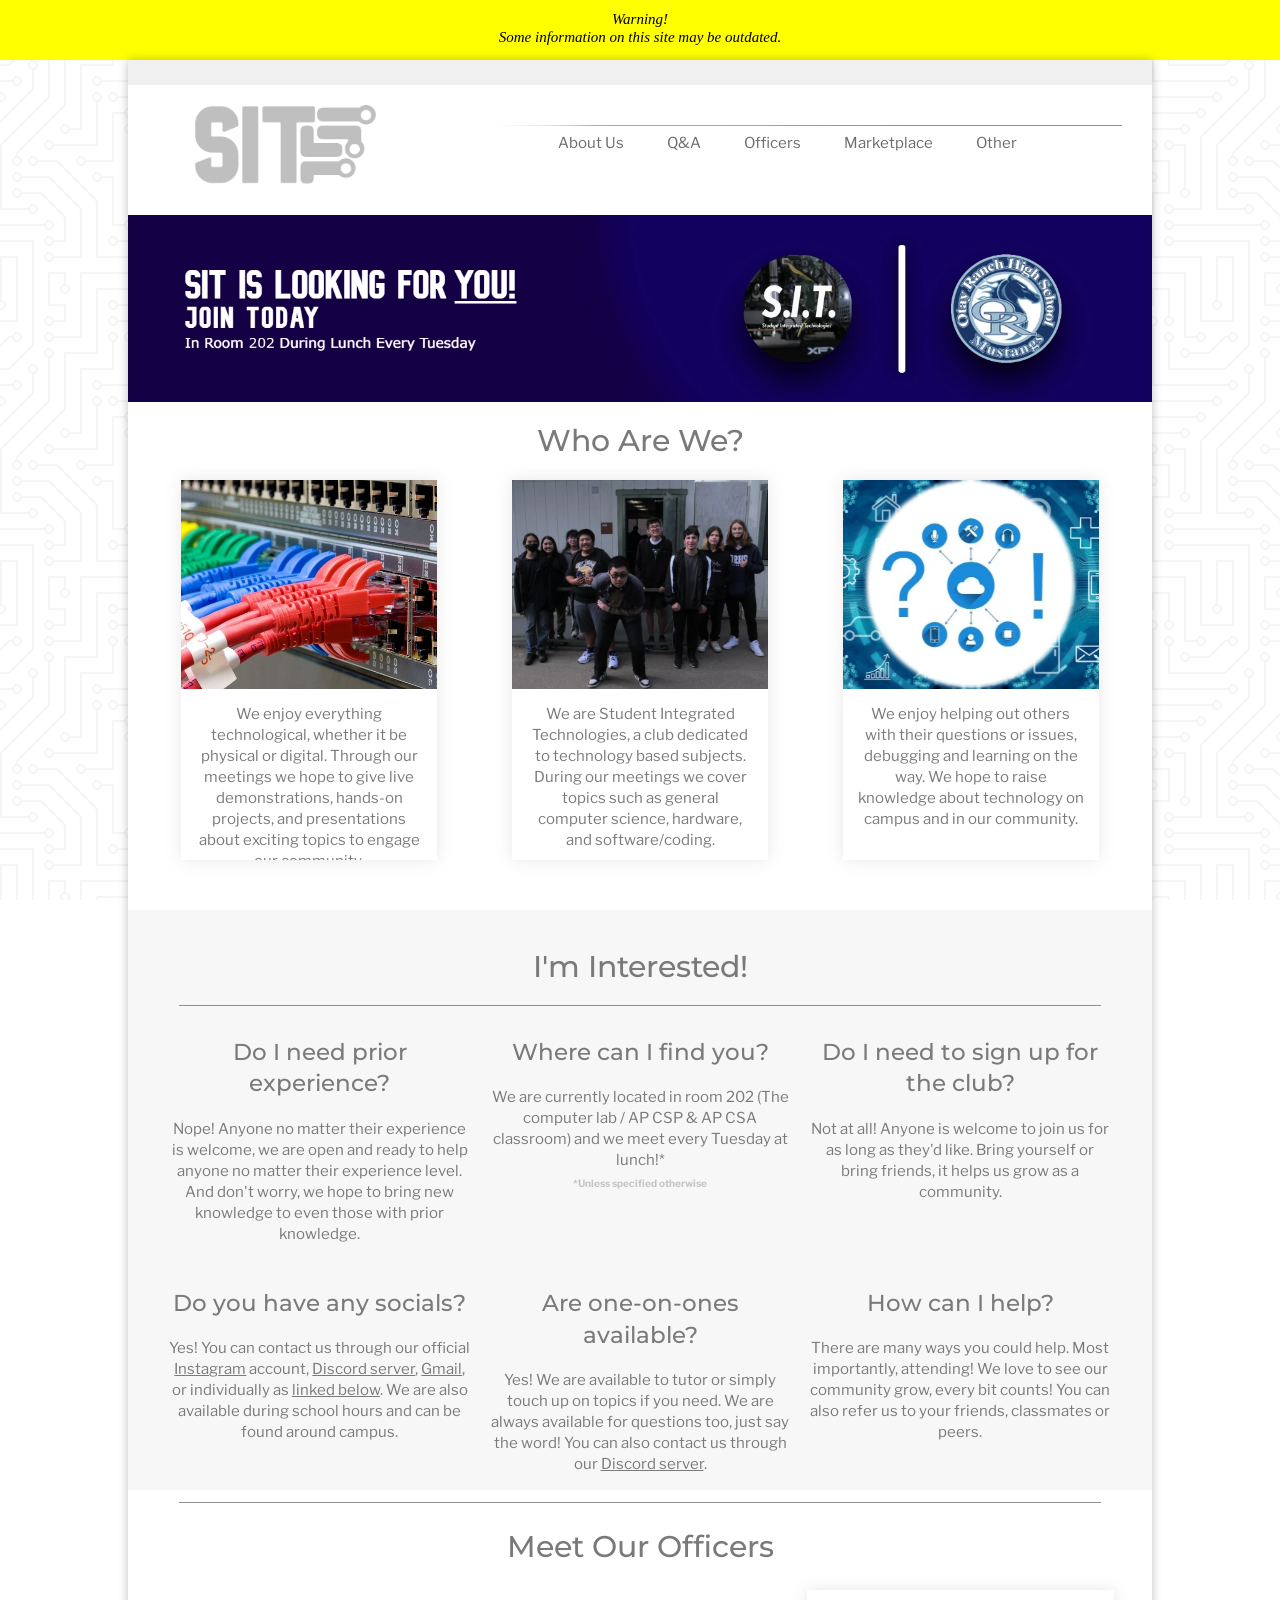
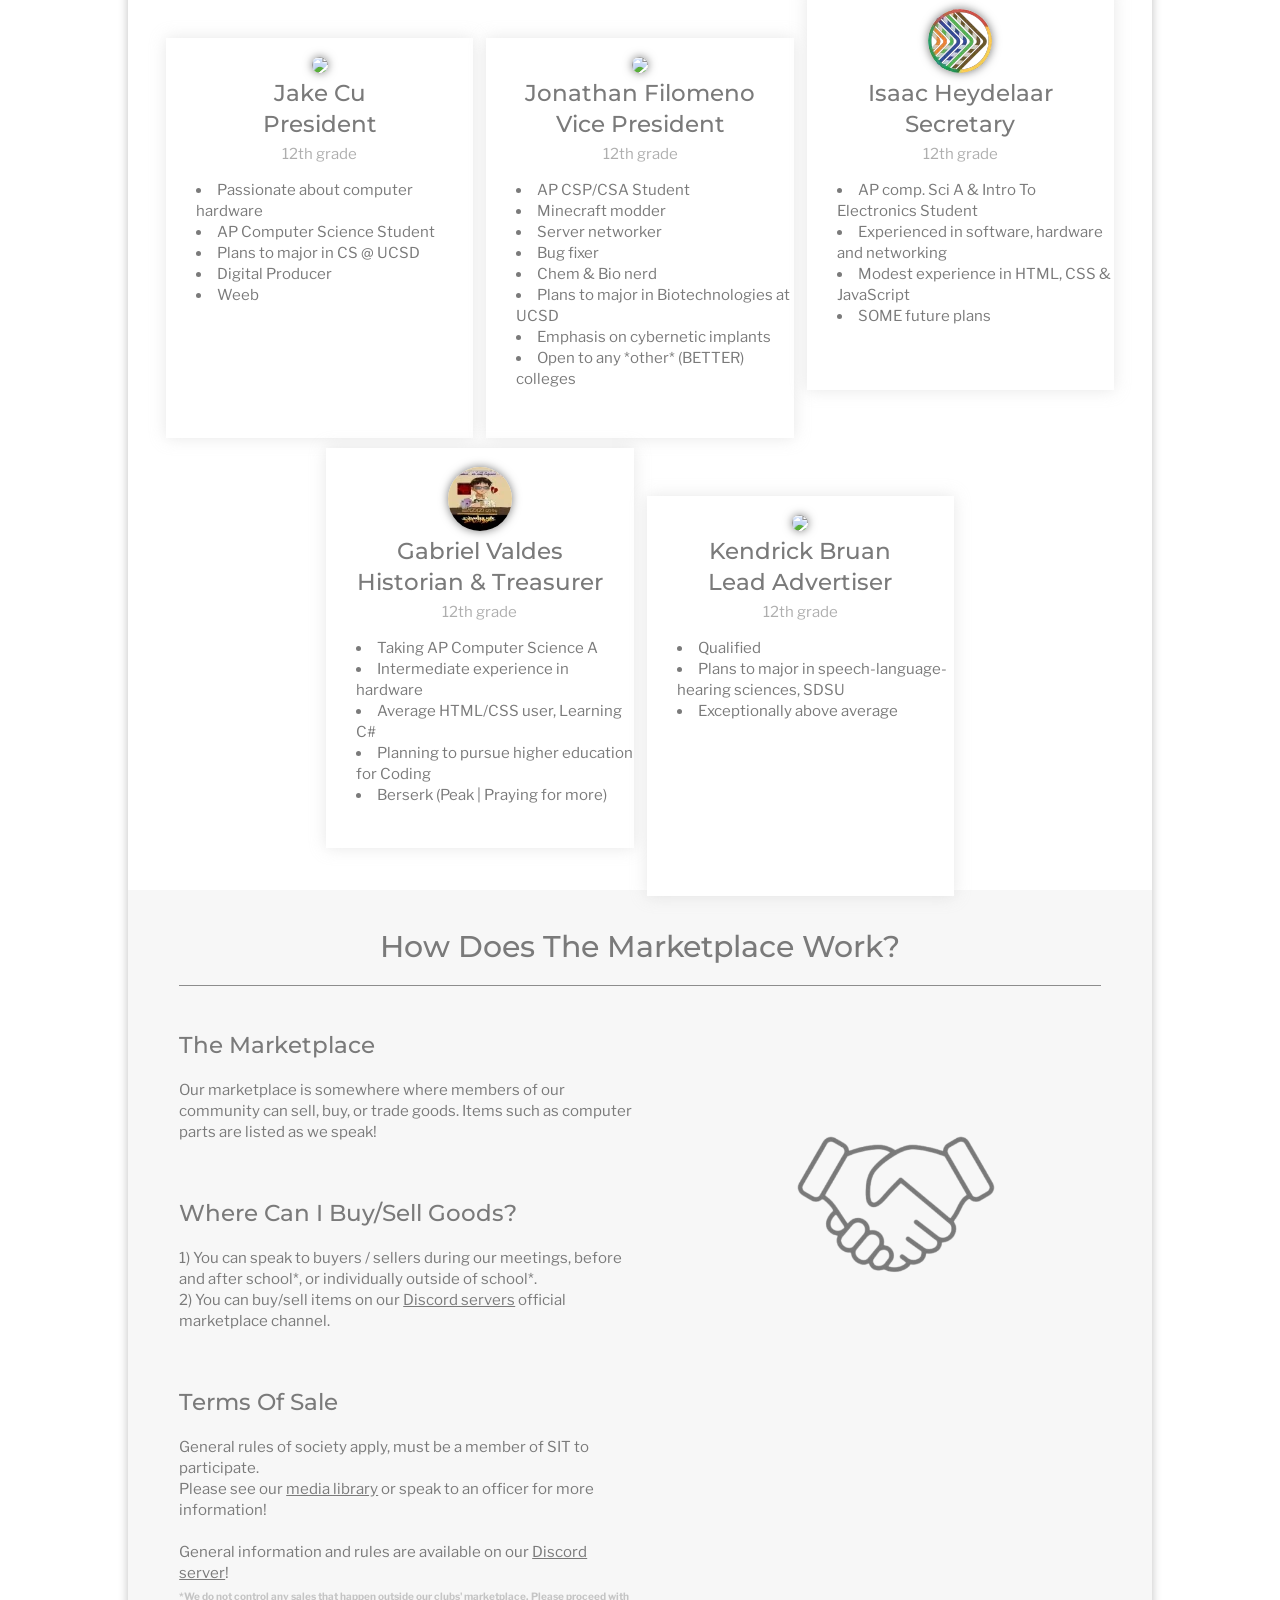
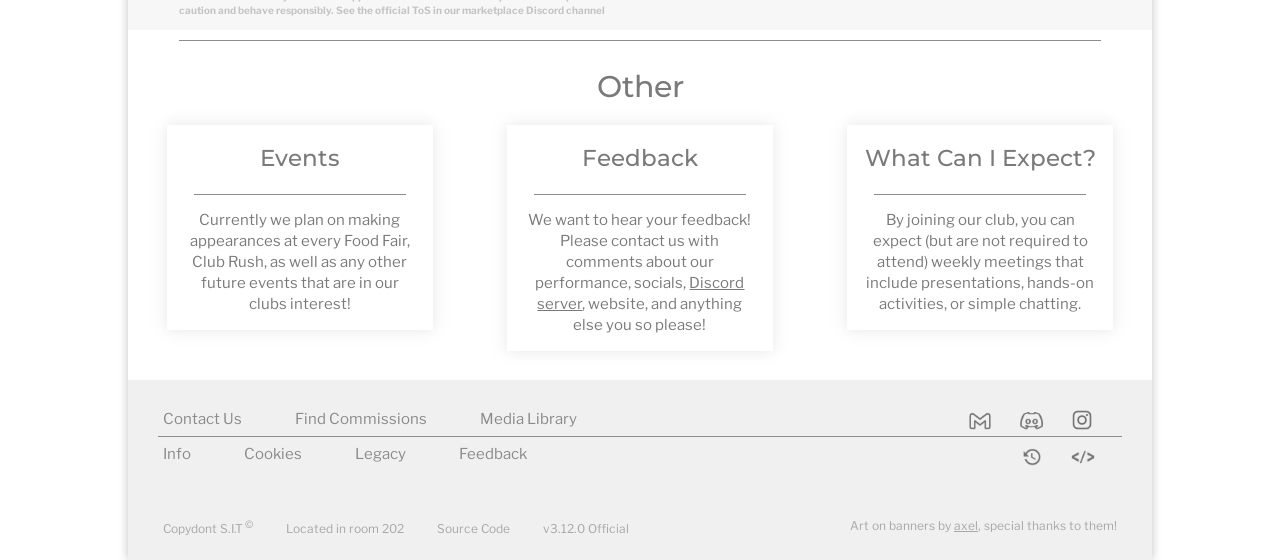
==== commit 330d9f2d: "Added new site files" ====
--- a/index.html
+++ b/index.html
@@ -1,41 +1,53 @@
 <!DOCTYPE html>
-<html>
+<html lang="en">
 <head>
-    <link rel="shortcut icon" href="icons/sit.png" type="image/x-icon" />
+    <link rel="shortcut icon" href="icons/favicon.png" type="image/png" />
+    <link rel="apple-touch-icon" href="icons/apple-touch-icon.png">
     <title>Student Integrated Technologies</title>
     <link rel="stylesheet" href="style.css" />
-    <noscript>You don't have JavaScript enabled. 0x02</noscript>
+    <meta charset="UTF-8">
+    <noscript>You don't have JavaScript enabled.</noscript>
+    <!-- Only remove if site is no longer proxied to sit.8pairs.net -->
+    <meta name="description" content="The official site for the ORHS club Student Integrated Technologies">
+    <meta property="og:title" content="Student Integrated Technologies">
+    <meta property="og:description" content="The official site for the ORHS club Student Integrated Technologies">
+    <meta property="og:type" content="website">
+    <meta property="og:url" content="https://sit.8pairs.net/">
+    <meta property="og:image" content="https://sit.8pairs.net/icons/sitOG.png">
 </head>
 <body>
-    <script>
-        redirect()
-        function redirect() {
-            location.href = ('https://8pairs.net/')
-        }
-    </script>
+    <!-- Warning header, temporary, remove when updated -->
+    <div class="warn-header">
+        <i>Warning!</i>
+        <br>
+        <i>Some information on this site may be outdated.</i>
+    </div>
+    <!-- Most of this is self explanitory I think... -->
+    <!-- Upkeep here is simple, just update the officers tab appropriately. -->
     <div id="body">
-        <div id="pre-header">
+        <!-- Small pre-header for detail... thank you cisco.com -->
+        <div id="pre-header"></div>
+        <!-- Header container -->
+        <div id="header">
+            <img src="icons/sit-logo.webp" id="header-logo" onclick="c1()">
+            <hr>
+            <span id="header-01" class="un" onclick="scrollToSection('about-us')">About Us</span>
+            <span id="header-02" class="un" onclick="scrollToSection('qna')">Q&A</span>
+            <span id="header-02" class="un" onclick="scrollToSection('officers')">Officers</span>
+            <span id="header-02" class="un" onclick="scrollToSection('marketplace')">Marketplace</span>
+            <span id="header-02" class="un" onclick="scrollToSection('other')">Other</span>
         </div>
-        <div id="header">
-            <img src="icons/sit-logo.png" id="header-logo" onclick="location.href=('#')">
-            <hr>
-            <span id="header-01" class="un" onclick="scrollAboutUs()">About Us</span>
-            <span id="header-02" class="un" onclick="scrollQA()">Q&A</span>
-            <span id="header-02" class="un" onclick="scrollOfficers()">Officers</span>
-            <span id="header-02" class="un" onclick="scrollMarket()">Marketplace</span>
-            <span id="header-02" class="un" onclick="scrollOther()">Other</span>
-        </div>
-<!--         warning -->
-        
-        <div id="warning-header">
-            <p>⚠ Our website is still under developement. Expect changes in the near future. ⚠</p>
-        </div>
-
-<!--         warning -->
+        <!-- Subheader/banner container -->
         <div id="data">
-            <img src="images/banner.png" id="banner">
-            <b id="x" onclick="removeBanner()">X</b>
-            <hr id="banner-hr">
+            <div class="slider">
+              <div class="slides">
+                <img src="images/banner1.webp" class="banner">
+                <img src="images/banner2.webp" class="banner">
+                <img src="images/banner3.webp" class="banner">
+                <img src="images/banner4.webp" class="banner">
+              </div>
+            </div>
+            <!-- Who are we container -->
             <h1>Who Are We?</h1>
             <div id="container-whoami">
                 <div id="container" class="moveover">
@@ -57,6 +69,7 @@
                     </div>
                 </div>
             </div>
+            <!-- QnA container -->
             <div id="container-imin">
                 <br>
                 <h1 id="qna">I'm Interested!</h1>
@@ -75,11 +88,11 @@
                 </div>
                 <div id="container">
                     <h2>Do you have any socials?</h2>
-                    <p>Yes! You can contact us through our official <span onclick="b1()" id="hover"><u>Instagram</u></span> account, <span onclick="b2()" id="hover"><u>Discord server</u></span>, <span onclick="gmailSorry()" id="hover"><u>Gmail</u></span>, or individually as <span onclick="linkedB()" id="hover"><u>linked below</u></span>. We are also available during school hours and can be found around campus.</p>
+                    <p>Yes! You can contact us through our official <span onclick="instagram()" id="hover"><u>Instagram</u></span> account, <span onclick="discord()" id="hover"><u>Discord server</u></span>, <span onclick="contact()" id="hover"><u>Gmail</u></span>, or individually as <span onclick="linkedB()" id="hover"><u>linked below</u></span>. We are also available during school hours and can be found around campus.</p>
                 </div>
                 <div id="container">
                     <h2>Are one-on-ones available?</h2>
-                    <p>Yes! We are available to tutor or simply touch up on topics if you need. We are always available for questions too, just say the word! You can also contact us through our <span onclick="b2()" id="hover"><u>Discord server</u></span>.</p>
+                    <p>Yes! We are available to tutor or simply touch up on topics if you need. We are always available for questions too, just say the word! You can also contact us through our <span onclick="discord()" id="hover"><u>Discord server</u></span>.</p>
                 </div>
                 <div id="container">
                     <h2>How can I help?</h2>
@@ -87,6 +100,9 @@
                 </div>
                 <hr>
             </div>
+            <!-- Officer container -->
+            <!-- Here is the first major area of change -->
+            <!-- Refer to devnotes.txt for help -->
             <div id="container-officers">
                 <br>
                 <h1 id="officers">Meet Our Officers</h1>
@@ -112,11 +128,11 @@
                         <li>Chem & Bio nerd</li>
                         <li>Plans to major in Biotechnologies at UCSD</li>
                         <li>Emphasis on cybernetic implants</li>
-                        <li>Open to any “other” (BETTER) colleges </li>
-                    </div>
-                </div>
-                <div id="container">
-                    <img src="icons/isaac.png">
+                        <li>Open to any *other* (BETTER) colleges </li>
+                    </div>
+                </div>
+                <div id="container">
+                    <img src="icons/isaac.webp">
                     <h2>Isaac Heydelaar<br>Secretary</h2><p>12th grade</p>
                     <div id="interests">
                         <li>AP comp. Sci A & Intro To Electronics Student</li>
@@ -125,20 +141,9 @@
                         <li>SOME future plans</li>
                     </div>
                 </div>
-<!--                 wip -->
-                <div id="container">
-                    <img src="https://lh3.googleusercontent.com/a-/ALV-UjUei9sG0Xn6UnZotENWG7tQmoN5kzA6JYrqu_kqIO1JZJnTTRxC=s64-p-k-rw-no">
-                    <h2>Isabella Garcia<br>Treasurer</h2><p>12th grade</p>
-                    <div id="interests">
-                        <li>Involved in robotics and other STEM projects</li>
-                        <li>Plans to major in biochemistry and political science</li>
-                        <li>Experience with Python and a bit of C++</li>
-                    </div>
-                </div>
-<!--                 wip -->
-                <div id="container">
-                    <img src="icons/gabriel.png">
-                    <h2>Gabriel Valdes<br>Historian</h2><p>12th grade</p>
+                <div id="container">
+                    <img src="icons/gabriel.webp">
+                    <h2>Gabriel Valdes<br>Historian & Treasurer</h2><p>12th grade</p>
                     <div id="interests">
                         <li>Taking AP Computer Science A</li>
                         <li>Intermediate experience in hardware</li>
@@ -147,9 +152,18 @@
                         <li>Berserk (Peak | Praying for more)</li>
                     </div>
                 </div>
-<!--                 neh -->
+                <div id="container">
+                    <img src="https://lh3.googleusercontent.com/a-/ALV-UjVSIz9fmdNsXzKz-VBs29ZnnDqCRd_-JCsQuEVSf_FJVDACb68e=s64-p">
+                    <h2>Kendrick Bruan<br>Lead Advertiser</h2><p>12th grade</p>
+                    <div id="interests">
+                        <li>Qualified</li>
+			            <li>Plans to major in speech-language-hearing sciences, SDSU</li>
+			            <li>Exceptionally above average</li>
+                    </div>
+                </div>
+                <!-- Ignore; refer to bottom of scripts.js -->
                 <div id="containerNEH">
-                    <img src="icons/gabriel.png">
+                    <img src="icons/neh.webp">
                     <h2>Jeremiah Garcia<br>N.E.H Officer</h2><p>12th grade</p>
                     <div id="interests">
                         <li>Nothing ever happens.</li>
@@ -158,6 +172,7 @@
                     </div>
                 </div>
             </div>
+            <!-- Marketplace container -->
             <div id="container-market">
                 <br>
                 <h1 id="marketplace">How Does The Marketplace Work?</h1>
@@ -168,17 +183,18 @@
                     <p>Our marketplace is somewhere where members of our community can sell, buy, or trade goods. Items such as computer parts are listed as we speak!</p>
                     <br>
                     <h2>Where Can I Buy/Sell Goods?</h2>
-                    <p>1) You can speak to buyers / sellers during our meetings, before and after school*, or individually outside of school*.<br>2) You can buy/sell items on our <span onclick="b2()" id="hover"><u>Discord servers</u></span> official marketplace channel.</p>
+                    <p>1&#41; You can speak to buyers / sellers during our meetings, before and after school*, or individually outside of school*.<br>2&#41; You can buy/sell items on our <span onclick="discord()" id="hover"><u>Discord servers</u></span> official marketplace channel.</p>
                     <br>
                     <h2>Terms Of Sale</h2>
-                    <p>General rules of society apply, must be a member of SIT to participate.<br>Please see our <span onclick="e1()" id="hover"><u>media library</u></span> or speak to an officer for more information!<br><br>General information and rules are available on our <span onclick="b2()" id="hover"><u>Discord server</u></span>!</p>
+                    <p>General rules of society apply, must be a member of SIT to participate.<br>Please see our <span onclick="e1()" id="hover"><u>media library</u></span> or speak to an officer for more information!<br><br>General information and rules are available on our <span onclick="discord()" id="hover"><u>Discord server</u></span>!</p>
                     <h6>*We do not control any sales that happen outside our clubs' marketplace. Please proceed with caution and behave responsibly. See the official ToS in our marketplace Discord channel</h6>
                 </div>
-                <img src="images/marketplace.png">
-                <br>
-                <br>
-                <hr>
-            </div>
+                <img src="images/marketplace.webp">
+                <br>
+                <br>
+                <hr>
+            </div>
+            <!-- Other container -->
             <div id="container-other">
                 <br>
                 <h1 id="other">Other</h1>
@@ -190,7 +206,7 @@
                 <div id="container" class="moveover">
                     <h2>Feedback</h2>
                     <hr>
-                    <p>We want to hear your feedback! Please contact us with comments about our performance, socials, <span onclick="b2()" id="hover"><u>Discord server</u></span>, website, and anything else you so please!</p>
+                    <p>We want to hear your feedback! Please contact us with comments about our performance, socials, <span onclick="discord()" id="hover"><u>Discord server</u></span>, website, and anything else you so please!</p>
                 </div>
                 <div id="container">
                     <h2>What Can I Expect?</h2>
@@ -199,35 +215,38 @@
                 </div>
             </div>
         </div>
+        <!-- Footer -->
         <div id="footer">
             <span id="footer-01" class="un" onclick="contactUs()">Contact Us</span>
-            <span id="footer-02" class="un" onclick="a1()">Find Commissions</span>
-            <span id="footer-03" class="un" onclick="e1()">Media Library</span>
-            <img id="footer-img-01" onclick="b1()" src="icons/instagram.png">
-            <img id="footer-img-02" onclick="b2()" src="icons/discord.svg">
-            <img id="footer-img-03" onclick="gmailSorry()" src="icons/gmail.svg">
+            <span id="footer-02" class="un" onclick="footerComissions()">Find Commissions</span>
+            <span id="footer-03" class="un" onclick="footerMediaLib()">Media Library</span>
+            <img id="footer-img-01" onclick="instagram()" src="icons/instagram.webp" title="Instagram">
+            <img id="footer-img-02" onclick="discord()" src="icons/discord.webp" title="Discord">
+            <img id="footer-img-03" onclick="contact()" src="icons/gmail.webp" title="E-Mail">
             <hr>
-            <span id="footer-01" onclick="info()">Info</span>
-            <span id="footer-02" onclick="alert('No Cookies')" title="🍪👀">Cookies</span>
-            <span id="footer-02" onclick="c1()">Legacy</span>
-            <span id="footer-02" onclick="f1()">Feedback</span>
-            <img id="footer-img-d" onclick="developer()" src="icons/developer.png">
+            <span id="footer-01" class="un" onclick="info()">Info</span>
+	        <span id="footer-02" class="un" onclick="alert('👀 No Cookies')">Cookies</span>
+            <span id="footer-02" class="un" onclick="footerLegacy()">Legacy</span>
+            <span id="footer-02" class="un" onclick="footerFeedback()">Feedback</span>
+            <img id="footer-img-d" onclick="developer()" src="icons/developer.webp" title="Developer Info">
+            <img id="footer-img-d" onclick="changelog()" src="icons/changelog.webp" title="Changelog">
             <br><br><br><br>
-            <span id="footer-a1" onclick="goober()">Copydont S.I.T<sup> ©</sup></span>
+            <span id="footer-a1" onclick="goober()">Copydont S.I.T<sup> &copy;</sup></span>
             <span id="footer-a2">Located in room 202</span>
-            <span id="footer-a3" class="un" onclick="d1()">Source Code</span>
+            <span id="footer-a3" class="un" onclick="footerSource()">Source Code</span>
             <span id="footer-a4"></span>
+            <span id="footer-a5">Art on banners by <span onclick="footerCredit()" id="hover"><u>axel</u></span>, special thanks to them!</span>
         </div>
     </div>
-<!-- JQuery & Main scripts -->
-<!-- Mobile redirection script -->
+<!-- Mobile Redirection Script -->
 <script>
     if (/Android|webOS|iPhone|iPad|iPod|BlackBerry|IEMobile|OperaMini/i.test(navigator.userAgent)) {
-        location.href = ('/sit/mobile.html')
+        location.href = ('mobile.html')
     }
 </script>
-<script src="https://ajax.googleapis.com/ajax/libs/jquery/3.2.1/jquery.min.js"></script>
+<!-- Scripts, JQuery -->
 <script src="scripts.js"></script>
 <script src="href.js"></script>
+<script src="https://ajax.googleapis.com/ajax/libs/jquery/3.2.1/jquery.min.js"></script>
 </body>
 </html>
--- a/style.css
+++ b/style.css
@@ -1,5 +1,20 @@
 @import url("https://fonts.googleapis.com/css2?family=Libre+Franklin:ital,wght@0,100..900;1,100..900&display=swap");
 @import url('https://fonts.googleapis.com/css2?family=Montserrat:ital,wght@0,100..900;1,100..900&family=Special+Gothic+Expanded+One&display=swap');
+
+/* 
+    Honestly this is all so terrible...
+    To me it makes sence but it may not to you. I kept most names
+    human readable. You can recode this, or "if it works, dont
+    fuck with it." If it becomes an issue you can call upon me
+    and I can see what I can do.
+
+    Don't forget to incorporate the data-themes if you add more 
+    elements!!
+
+    I hope you know how CSS selectors work. If not, they're
+    amazing and you should learn, not sure how it affects
+    performance.
+*/
 
 :root[data-theme='light'] {
     --body-background-color: #fff;
@@ -15,6 +30,8 @@
     --text-footer: #8a8a8a;
     --text-general: #7a7a7a;
     --market-filter: opacity(.6);
+    --background-image: url("images/background-light.svg");
+
 
     &::-webkit-scrollbar[data-theme='light'] {
         width: 16px;
@@ -41,6 +58,8 @@
     --text-footer: #d5d5d5;
     --text-general: #d6d6d6;
     --market-filter: invert(.5);
+    --background-image: url("images/background-dark.svg");
+    
 
     &::-webkit-scrollbar[data-theme='dark'] {
         width: 16px;
@@ -59,7 +78,7 @@
     background-color: var(--body-background-color);
     user-select: none;
     margin: 0;
-    background-image: url("data:image/svg+xml,%3Csvg xmlns='http://www.w3.org/2000/svg' viewBox='0 0 304 304' width='304' height='304'%3E%3Cpath fill='%23000000' fill-opacity='0.06' d='M44.1 224a5 5 0 1 1 0 2H0v-2h44.1zm160 48a5 5 0 1 1 0 2H82v-2h122.1zm57.8-46a5 5 0 1 1 0-2H304v2h-42.1zm0 16a5 5 0 1 1 0-2H304v2h-42.1zm6.2-114a5 5 0 1 1 0 2h-86.2a5 5 0 1 1 0-2h86.2zm-256-48a5 5 0 1 1 0 2H0v-2h12.1zm185.8 34a5 5 0 1 1 0-2h86.2a5 5 0 1 1 0 2h-86.2zM258 12.1a5 5 0 1 1-2 0V0h2v12.1zm-64 208a5 5 0 1 1-2 0v-54.2a5 5 0 1 1 2 0v54.2zm48-198.2V80h62v2h-64V21.9a5 5 0 1 1 2 0zm16 16V64h46v2h-48V37.9a5 5 0 1 1 2 0zm-128 96V208h16v12.1a5 5 0 1 1-2 0V210h-16v-76.1a5 5 0 1 1 2 0zm-5.9-21.9a5 5 0 1 1 0 2H114v48H85.9a5 5 0 1 1 0-2H112v-48h12.1zm-6.2 130a5 5 0 1 1 0-2H176v-74.1a5 5 0 1 1 2 0V242h-60.1zm-16-64a5 5 0 1 1 0-2H114v48h10.1a5 5 0 1 1 0 2H112v-48h-10.1zM66 284.1a5 5 0 1 1-2 0V274H50v30h-2v-32h18v12.1zM236.1 176a5 5 0 1 1 0 2H226v94h48v32h-2v-30h-48v-98h12.1zm25.8-30a5 5 0 1 1 0-2H274v44.1a5 5 0 1 1-2 0V146h-10.1zm-64 96a5 5 0 1 1 0-2H208v-80h16v-14h-42.1a5 5 0 1 1 0-2H226v18h-16v80h-12.1zm86.2-210a5 5 0 1 1 0 2H272V0h2v32h10.1zM98 101.9V146H53.9a5 5 0 1 1 0-2H96v-42.1a5 5 0 1 1 2 0zM53.9 34a5 5 0 1 1 0-2H80V0h2v34H53.9zm60.1 3.9V66H82v64H69.9a5 5 0 1 1 0-2H80V64h32V37.9a5 5 0 1 1 2 0zM101.9 82a5 5 0 1 1 0-2H128V37.9a5 5 0 1 1 2 0V82h-28.1zm16-64a5 5 0 1 1 0-2H146v44.1a5 5 0 1 1-2 0V18h-26.1zm102.2 270a5 5 0 1 1 0 2H98v14h-2v-16h124.1zM242 149.9V160h16v34h-16v62h48v48h-2v-46h-48v-66h16v-30h-16v-12.1a5 5 0 1 1 2 0zM53.9 18a5 5 0 1 1 0-2H64V2H48V0h18v18H53.9zm112 32a5 5 0 1 1 0-2H192V0h50v2h-48v48h-28.1zm-48-48a5 5 0 0 1-9.8-2h2.07a3 3 0 1 0 5.66 0H178v34h-18V21.9a5 5 0 1 1 2 0V32h14V2h-58.1zm0 96a5 5 0 1 1 0-2H137l32-32h39V21.9a5 5 0 1 1 2 0V66h-40.17l-32 32H117.9zm28.1 90.1a5 5 0 1 1-2 0v-76.51L175.59 80H224V21.9a5 5 0 1 1 2 0V82h-49.59L146 112.41v75.69zm16 32a5 5 0 1 1-2 0v-99.51L184.59 96H300.1a5 5 0 0 1 3.9-3.9v2.07a3 3 0 0 0 0 5.66v2.07a5 5 0 0 1-3.9-3.9H185.41L162 121.41v98.69zm-144-64a5 5 0 1 1-2 0v-3.51l48-48V48h32V0h2v50H66v55.41l-48 48v2.69zM50 53.9v43.51l-48 48V208h26.1a5 5 0 1 1 0 2H0v-65.41l48-48V53.9a5 5 0 1 1 2 0zm-16 16V89.41l-34 34v-2.82l32-32V69.9a5 5 0 1 1 2 0zM12.1 32a5 5 0 1 1 0 2H9.41L0 43.41V40.6L8.59 32h3.51zm265.8 18a5 5 0 1 1 0-2h18.69l7.41-7.41v2.82L297.41 50H277.9zm-16 160a5 5 0 1 1 0-2H288v-71.41l16-16v2.82l-14 14V210h-28.1zm-208 32a5 5 0 1 1 0-2H64v-22.59L40.59 194H21.9a5 5 0 1 1 0-2H41.41L66 216.59V242H53.9zm150.2 14a5 5 0 1 1 0 2H96v-56.6L56.6 162H37.9a5 5 0 1 1 0-2h19.5L98 200.6V256h106.1zm-150.2 2a5 5 0 1 1 0-2H80v-46.59L48.59 178H21.9a5 5 0 1 1 0-2H49.41L82 208.59V258H53.9zM34 39.8v1.61L9.41 66H0v-2h8.59L32 40.59V0h2v39.8zM2 300.1a5 5 0 0 1 3.9 3.9H3.83A3 3 0 0 0 0 302.17V256h18v48h-2v-46H2v42.1zM34 241v63h-2v-62H0v-2h34v1zM17 18H0v-2h16V0h2v18h-1zm273-2h14v2h-16V0h2v16zm-32 273v15h-2v-14h-14v14h-2v-16h18v1zM0 92.1A5.02 5.02 0 0 1 6 97a5 5 0 0 1-6 4.9v-2.07a3 3 0 1 0 0-5.66V92.1zM80 272h2v32h-2v-32zm37.9 32h-2.07a3 3 0 0 0-5.66 0h-2.07a5 5 0 0 1 9.8 0zM5.9 0A5.02 5.02 0 0 1 0 5.9V3.83A3 3 0 0 0 3.83 0H5.9zm294.2 0h2.07A3 3 0 0 0 304 3.83V5.9a5 5 0 0 1-3.9-5.9zm3.9 300.1v2.07a3 3 0 0 0-1.83 1.83h-2.07a5 5 0 0 1 3.9-3.9zM97 100a3 3 0 1 0 0-6 3 3 0 0 0 0 6zm0-16a3 3 0 1 0 0-6 3 3 0 0 0 0 6zm16 16a3 3 0 1 0 0-6 3 3 0 0 0 0 6zm16 16a3 3 0 1 0 0-6 3 3 0 0 0 0 6zm0 16a3 3 0 1 0 0-6 3 3 0 0 0 0 6zm-48 32a3 3 0 1 0 0-6 3 3 0 0 0 0 6zm16 16a3 3 0 1 0 0-6 3 3 0 0 0 0 6zm32 48a3 3 0 1 0 0-6 3 3 0 0 0 0 6zm-16 16a3 3 0 1 0 0-6 3 3 0 0 0 0 6zm32-16a3 3 0 1 0 0-6 3 3 0 0 0 0 6zm0-32a3 3 0 1 0 0-6 3 3 0 0 0 0 6zm16 32a3 3 0 1 0 0-6 3 3 0 0 0 0 6zm32 16a3 3 0 1 0 0-6 3 3 0 0 0 0 6zm0-16a3 3 0 1 0 0-6 3 3 0 0 0 0 6zm-16-64a3 3 0 1 0 0-6 3 3 0 0 0 0 6zm16 0a3 3 0 1 0 0-6 3 3 0 0 0 0 6zm16 96a3 3 0 1 0 0-6 3 3 0 0 0 0 6zm0 16a3 3 0 1 0 0-6 3 3 0 0 0 0 6zm16 16a3 3 0 1 0 0-6 3 3 0 0 0 0 6zm16-144a3 3 0 1 0 0-6 3 3 0 0 0 0 6zm0 32a3 3 0 1 0 0-6 3 3 0 0 0 0 6zm16-32a3 3 0 1 0 0-6 3 3 0 0 0 0 6zm16-16a3 3 0 1 0 0-6 3 3 0 0 0 0 6zm-96 0a3 3 0 1 0 0-6 3 3 0 0 0 0 6zm0 16a3 3 0 1 0 0-6 3 3 0 0 0 0 6zm16-32a3 3 0 1 0 0-6 3 3 0 0 0 0 6zm96 0a3 3 0 1 0 0-6 3 3 0 0 0 0 6zm-16-64a3 3 0 1 0 0-6 3 3 0 0 0 0 6zm16-16a3 3 0 1 0 0-6 3 3 0 0 0 0 6zm-32 0a3 3 0 1 0 0-6 3 3 0 0 0 0 6zm0-16a3 3 0 1 0 0-6 3 3 0 0 0 0 6zm-16 0a3 3 0 1 0 0-6 3 3 0 0 0 0 6zm-16 0a3 3 0 1 0 0-6 3 3 0 0 0 0 6zm-16 0a3 3 0 1 0 0-6 3 3 0 0 0 0 6zM49 36a3 3 0 1 0 0-6 3 3 0 0 0 0 6zm-32 0a3 3 0 1 0 0-6 3 3 0 0 0 0 6zm32 16a3 3 0 1 0 0-6 3 3 0 0 0 0 6zM33 68a3 3 0 1 0 0-6 3 3 0 0 0 0 6zm16-48a3 3 0 1 0 0-6 3 3 0 0 0 0 6zm0 240a3 3 0 1 0 0-6 3 3 0 0 0 0 6zm16 32a3 3 0 1 0 0-6 3 3 0 0 0 0 6zm-16-64a3 3 0 1 0 0-6 3 3 0 0 0 0 6zm0 16a3 3 0 1 0 0-6 3 3 0 0 0 0 6zm-16-32a3 3 0 1 0 0-6 3 3 0 0 0 0 6zm80-176a3 3 0 1 0 0-6 3 3 0 0 0 0 6zm16 0a3 3 0 1 0 0-6 3 3 0 0 0 0 6zm-16-16a3 3 0 1 0 0-6 3 3 0 0 0 0 6zm32 48a3 3 0 1 0 0-6 3 3 0 0 0 0 6zm16-16a3 3 0 1 0 0-6 3 3 0 0 0 0 6zm0-32a3 3 0 1 0 0-6 3 3 0 0 0 0 6zm112 176a3 3 0 1 0 0-6 3 3 0 0 0 0 6zm-16 16a3 3 0 1 0 0-6 3 3 0 0 0 0 6zm0 16a3 3 0 1 0 0-6 3 3 0 0 0 0 6zm0 16a3 3 0 1 0 0-6 3 3 0 0 0 0 6zM17 180a3 3 0 1 0 0-6 3 3 0 0 0 0 6zm0 16a3 3 0 1 0 0-6 3 3 0 0 0 0 6zm0-32a3 3 0 1 0 0-6 3 3 0 0 0 0 6zm16 0a3 3 0 1 0 0-6 3 3 0 0 0 0 6zM17 84a3 3 0 1 0 0-6 3 3 0 0 0 0 6zm32 64a3 3 0 1 0 0-6 3 3 0 0 0 0 6zm16-16a3 3 0 1 0 0-6 3 3 0 0 0 0 6z'%3E%3C/path%3E%3C/svg%3E");
+    background-image: var(--background-image);
     background-attachment: fixed;
 }
 
@@ -74,7 +93,8 @@
 }
 
 .footer-alert {
-    scale: 1.3;
+    background-color: #ffff00;
+    border-radius: 5px;
 }
 
 .un {
@@ -147,10 +167,18 @@
     font-size: 12px;
 }
 
+#footer-a5 {
+    margin-right: 5px;
+    float: right;
+    opacity: 0.7;
+    font-size: 12px;
+}
+
 [id^="footer-img-0"] {
     float: right;
     cursor: pointer;
     transition: 100ms ease-in-out;
+    margin-left: 29px;
 }
 
 [id^="footer-img-0"]:hover {
@@ -160,32 +188,21 @@
 
 #footer-img-01 {
     height: 20px;
-    filter: invert(0.5);
     margin-right: 30px;
-    margin-left: 30px;
-    opacity: 0.9;
 }
 
 #footer-img-02 {
-    margin-bottom: -2px;
     height: 23px;
-    filter: invert(0.5);
-    margin-left: 30px;
 }
 
 #footer-img-03 {
-    margin-top: -1px;
+    height: 22px;
+}
+
+#footer-img-d {
     height: 24px;
-    filter: invert(0.5);
-    opacity: 0.7;
-}
-
-#footer-img-d {
-    height: 20px;
+    margin-right: 27px;
     float: right;
-    filter: invert(0.6);
-    margin-right: 29px;
-    margin-left: 30px;
     cursor: pointer;
 }
 
@@ -202,13 +219,13 @@
     padding: 30px;
 
     >hr {
-        width: 80%;
+        width: calc(100% - 320px);
         float: right;
         margin-top: 10px;
         height: 1px;
         border: 0;
         background-size: cover;
-        background-image: url(images/hr-fix.png);
+        background-image: url(images/hr-fix.webp);
         background-repeat: no-repeat;
     }
 }
@@ -236,17 +253,9 @@
 #data {
     background-color: var(--header-data-color);
     height: fit-content;
-    /* border: 1px rgb(255, 255, 255) solid; */
     margin: auto;
     text-align: center;
     padding: 0;
-
-    >b {
-        position: absolute;
-        margin: 6px 0 0 -18px;
-        color: rgb(86, 85, 131);
-        cursor: pointer;
-    }
 
     >hr {
         border: 0;
@@ -258,9 +267,20 @@
     }
 }
 
-#banner {
-    width: 100%;
-    margin: -1px -1px;
+.slider {
+  width: 100%;
+  overflow: hidden;
+  position: relative;
+}
+
+.slides {
+  display: flex;
+  transition: transform 1.3s ease; 
+}
+
+.banner {
+  width: 100%;
+  flex-shrink: 0;
 }
 
 h1,
@@ -309,20 +329,21 @@
         }
 
         .iot {
-            background-image: url('images/iot.jpg');
+            background-image: url('images/iot.webp');
         }
 
         .sit {
-            background-image: url('images/us.jpg');
+            background-image: url('images/us.webp');
         }
 
         .community {
-            background-image: url('images/technology.jpg');
+            background-image: url('images/technology.webp');
         }
     }
 }
 
 #container-imin {
+    /* Left in incase website got unaligned */
     /* width: calc(100% + 2px);
     margin: -1px -1px; */
     width: 100%;
@@ -415,6 +436,7 @@
 
 #container-market {
     background-color: var(--header-data-color-d);
+    /* Left in incase website got unaligned */
     /* width: calc(100% + 2px);
     margin: -1px -1px; */
     width: 100%;
@@ -469,15 +491,14 @@
     }
 }
 
-/* warning */
-
-#warning-header {
-    padding-top: 5px;
-    padding-bottom: 5px;
-    background-color: #eeff00;
-    width: 100%;
-    color: #000;
+/* warning header */
+.warn-header {
+    overflow: hidden;
+    width: calc(100% - 20px);
+    height: 40px;
+    margin-bottom: 10px;
+    background-color: yellow;
     text-align: center;
-}
-
-/* warning */
+    font-size: 15px;
+    padding: 10px;
+}
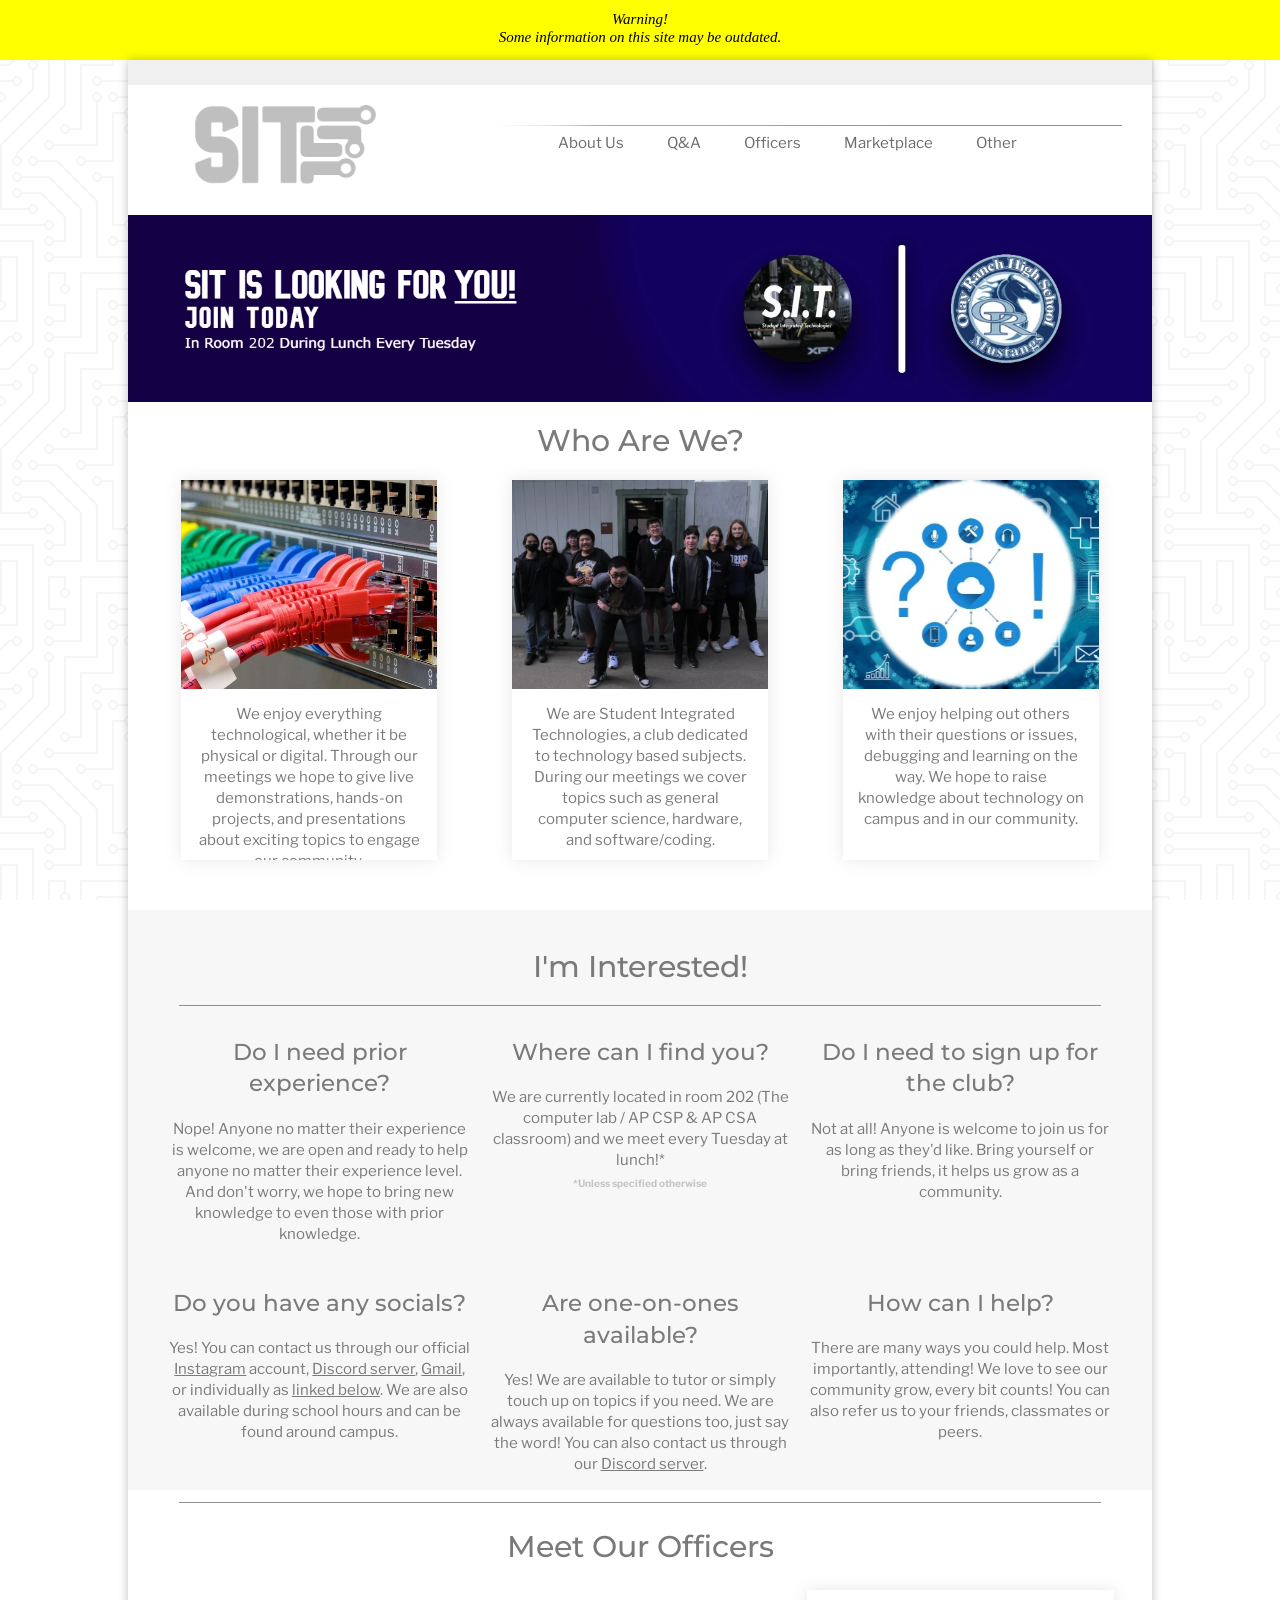
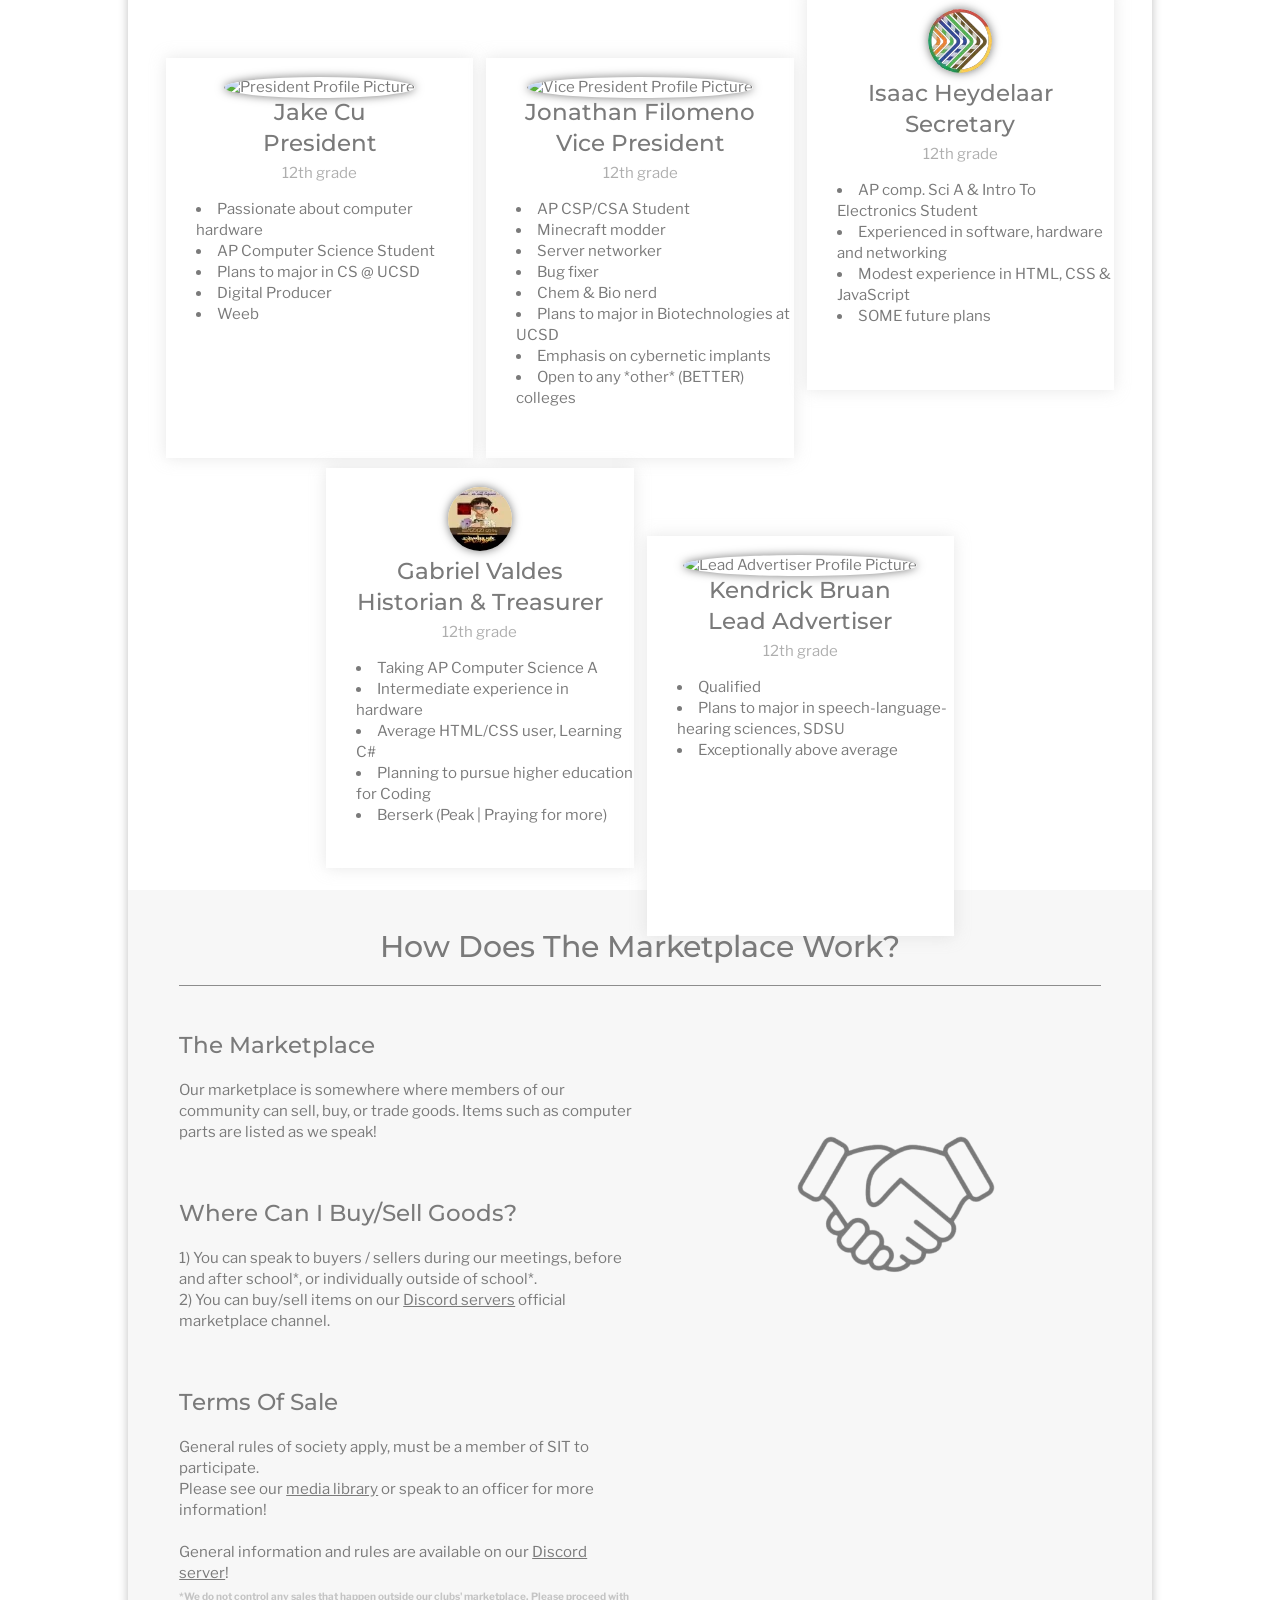
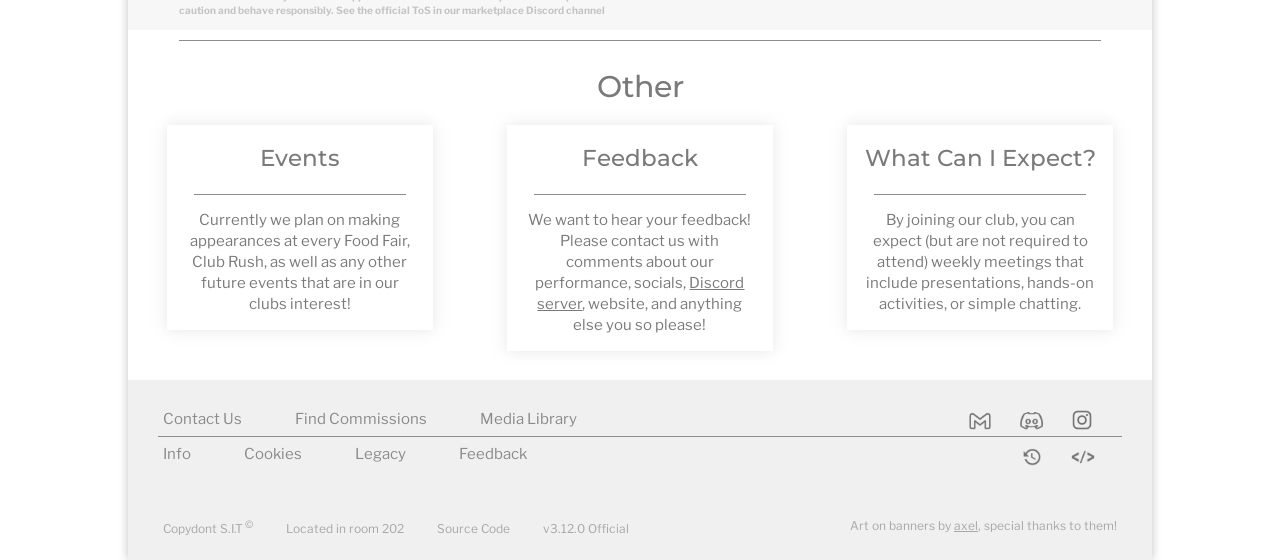
==== commit b0d13592: "Added alt tags for continuity with 8pairs.net" ====
--- a/index.html
+++ b/index.html
@@ -29,7 +29,7 @@
         <div id="pre-header"></div>
         <!-- Header container -->
         <div id="header">
-            <img src="icons/sit-logo.webp" id="header-logo" onclick="c1()">
+            <img src="icons/sit-logo.webp" id="header-logo" onclick="c1()" alt="S.I.T Logo">
             <hr>
             <span id="header-01" class="un" onclick="scrollToSection('about-us')">About Us</span>
             <span id="header-02" class="un" onclick="scrollToSection('qna')">Q&A</span>
@@ -41,10 +41,10 @@
         <div id="data">
             <div class="slider">
               <div class="slides">
-                <img src="images/banner1.webp" class="banner">
-                <img src="images/banner2.webp" class="banner">
-                <img src="images/banner3.webp" class="banner">
-                <img src="images/banner4.webp" class="banner">
+                <img src="images/banner1.webp" class="banner" alt="Banner 1">
+                <img src="images/banner2.webp" class="banner" alt="Banner 2">
+                <img src="images/banner3.webp" class="banner" alt="Banner 3">
+                <img src="images/banner4.webp" class="banner" alt="Banner 4">
               </div>
             </div>
             <!-- Who are we container -->
@@ -102,12 +102,13 @@
             </div>
             <!-- Officer container -->
             <!-- Here is the first major area of change -->
+            <!-- If you use google images as profile pictures, ensure that they end with "s64" as seen below, as that declares their size -->
             <!-- Refer to devnotes.txt for help -->
             <div id="container-officers">
                 <br>
                 <h1 id="officers">Meet Our Officers</h1>
                 <div id="container">
-                    <img src="https://lh3.googleusercontent.com/a/ACg8ocLem7OQgd77Z4FhG-d5U-jHYnIMBHZwMpW526a9pPSCPllF-dkw=s64-p">
+                    <img src="https://lh3.googleusercontent.com/a/ACg8ocLem7OQgd77Z4FhG-d5U-jHYnIMBHZwMpW526a9pPSCPllF-dkw=s64-p" alt="President Profile Picture">
                     <h2>Jake Cu<br>President</h2><p>12th grade</p>
                     <div id="interests">
                         <li>Passionate about computer hardware</li>
@@ -118,7 +119,7 @@
                     </div>
                 </div>
                 <div id="container">
-                    <img src="https://lh3.googleusercontent.com/a/ACg8ocJJP3UvgwnHmDELKdWoXaUUhsPhZ6SjV_jXQLmKNzlGc0zogQ=s64-p">
+                    <img src="https://lh3.googleusercontent.com/a/ACg8ocJJP3UvgwnHmDELKdWoXaUUhsPhZ6SjV_jXQLmKNzlGc0zogQ=s64-p" alt="Vice President Profile Picture">
                     <h2>Jonathan Filomeno<br>Vice President</h2><p>12th grade</p>
                     <div id="interests">
                         <li>AP CSP/CSA Student</li>
@@ -132,7 +133,7 @@
                     </div>
                 </div>
                 <div id="container">
-                    <img src="icons/isaac.webp">
+                    <img src="icons/isaac.webp" alt="Secretary Profile Picture">
                     <h2>Isaac Heydelaar<br>Secretary</h2><p>12th grade</p>
                     <div id="interests">
                         <li>AP comp. Sci A & Intro To Electronics Student</li>
@@ -142,7 +143,7 @@
                     </div>
                 </div>
                 <div id="container">
-                    <img src="icons/gabriel.webp">
+                    <img src="icons/gabriel.webp" alt="Treasuere Profile Picture">
                     <h2>Gabriel Valdes<br>Historian & Treasurer</h2><p>12th grade</p>
                     <div id="interests">
                         <li>Taking AP Computer Science A</li>
@@ -153,7 +154,7 @@
                     </div>
                 </div>
                 <div id="container">
-                    <img src="https://lh3.googleusercontent.com/a-/ALV-UjVSIz9fmdNsXzKz-VBs29ZnnDqCRd_-JCsQuEVSf_FJVDACb68e=s64-p">
+                    <img src="https://lh3.googleusercontent.com/a-/ALV-UjVSIz9fmdNsXzKz-VBs29ZnnDqCRd_-JCsQuEVSf_FJVDACb68e=s64-p" alt="Lead Advertiser Profile Picture">
                     <h2>Kendrick Bruan<br>Lead Advertiser</h2><p>12th grade</p>
                     <div id="interests">
                         <li>Qualified</li>
@@ -163,7 +164,7 @@
                 </div>
                 <!-- Ignore; refer to bottom of scripts.js -->
                 <div id="containerNEH">
-                    <img src="icons/neh.webp">
+                    <img src="icons/neh.webp" alt="N.E.H Profile Picture">
                     <h2>Jeremiah Garcia<br>N.E.H Officer</h2><p>12th grade</p>
                     <div id="interests">
                         <li>Nothing ever happens.</li>
@@ -189,7 +190,7 @@
                     <p>General rules of society apply, must be a member of SIT to participate.<br>Please see our <span onclick="e1()" id="hover"><u>media library</u></span> or speak to an officer for more information!<br><br>General information and rules are available on our <span onclick="discord()" id="hover"><u>Discord server</u></span>!</p>
                     <h6>*We do not control any sales that happen outside our clubs' marketplace. Please proceed with caution and behave responsibly. See the official ToS in our marketplace Discord channel</h6>
                 </div>
-                <img src="images/marketplace.webp">
+                <img src="images/marketplace.webp" alt="Marketplace Handshake Banner">
                 <br>
                 <br>
                 <hr>
@@ -220,16 +221,16 @@
             <span id="footer-01" class="un" onclick="contactUs()">Contact Us</span>
             <span id="footer-02" class="un" onclick="footerComissions()">Find Commissions</span>
             <span id="footer-03" class="un" onclick="footerMediaLib()">Media Library</span>
-            <img id="footer-img-01" onclick="instagram()" src="icons/instagram.webp" title="Instagram">
-            <img id="footer-img-02" onclick="discord()" src="icons/discord.webp" title="Discord">
-            <img id="footer-img-03" onclick="contact()" src="icons/gmail.webp" title="E-Mail">
+            <img id="footer-img-01" onclick="instagram()" src="icons/instagram.webp" title="Instagram" alt="Instagram Logo">
+            <img id="footer-img-02" onclick="discord()" src="icons/discord.webp" title="Discord" alt="Discord Logo">
+            <img id="footer-img-03" onclick="contact()" src="icons/gmail.webp" title="E-Mail" alt="Gmail Logo">
             <hr>
             <span id="footer-01" class="un" onclick="info()">Info</span>
 	        <span id="footer-02" class="un" onclick="alert('👀 No Cookies')">Cookies</span>
             <span id="footer-02" class="un" onclick="footerLegacy()">Legacy</span>
             <span id="footer-02" class="un" onclick="footerFeedback()">Feedback</span>
-            <img id="footer-img-d" onclick="developer()" src="icons/developer.webp" title="Developer Info">
-            <img id="footer-img-d" onclick="changelog()" src="icons/changelog.webp" title="Changelog">
+            <img id="footer-img-d" onclick="developer()" src="icons/developer.webp" title="Developer Info" alt="Developer Info Icon">
+            <img id="footer-img-d" onclick="changelog()" src="icons/changelog.webp" title="Changelog" alt="Changelog Icon">
             <br><br><br><br>
             <span id="footer-a1" onclick="goober()">Copydont S.I.T<sup> &copy;</sup></span>
             <span id="footer-a2">Located in room 202</span>
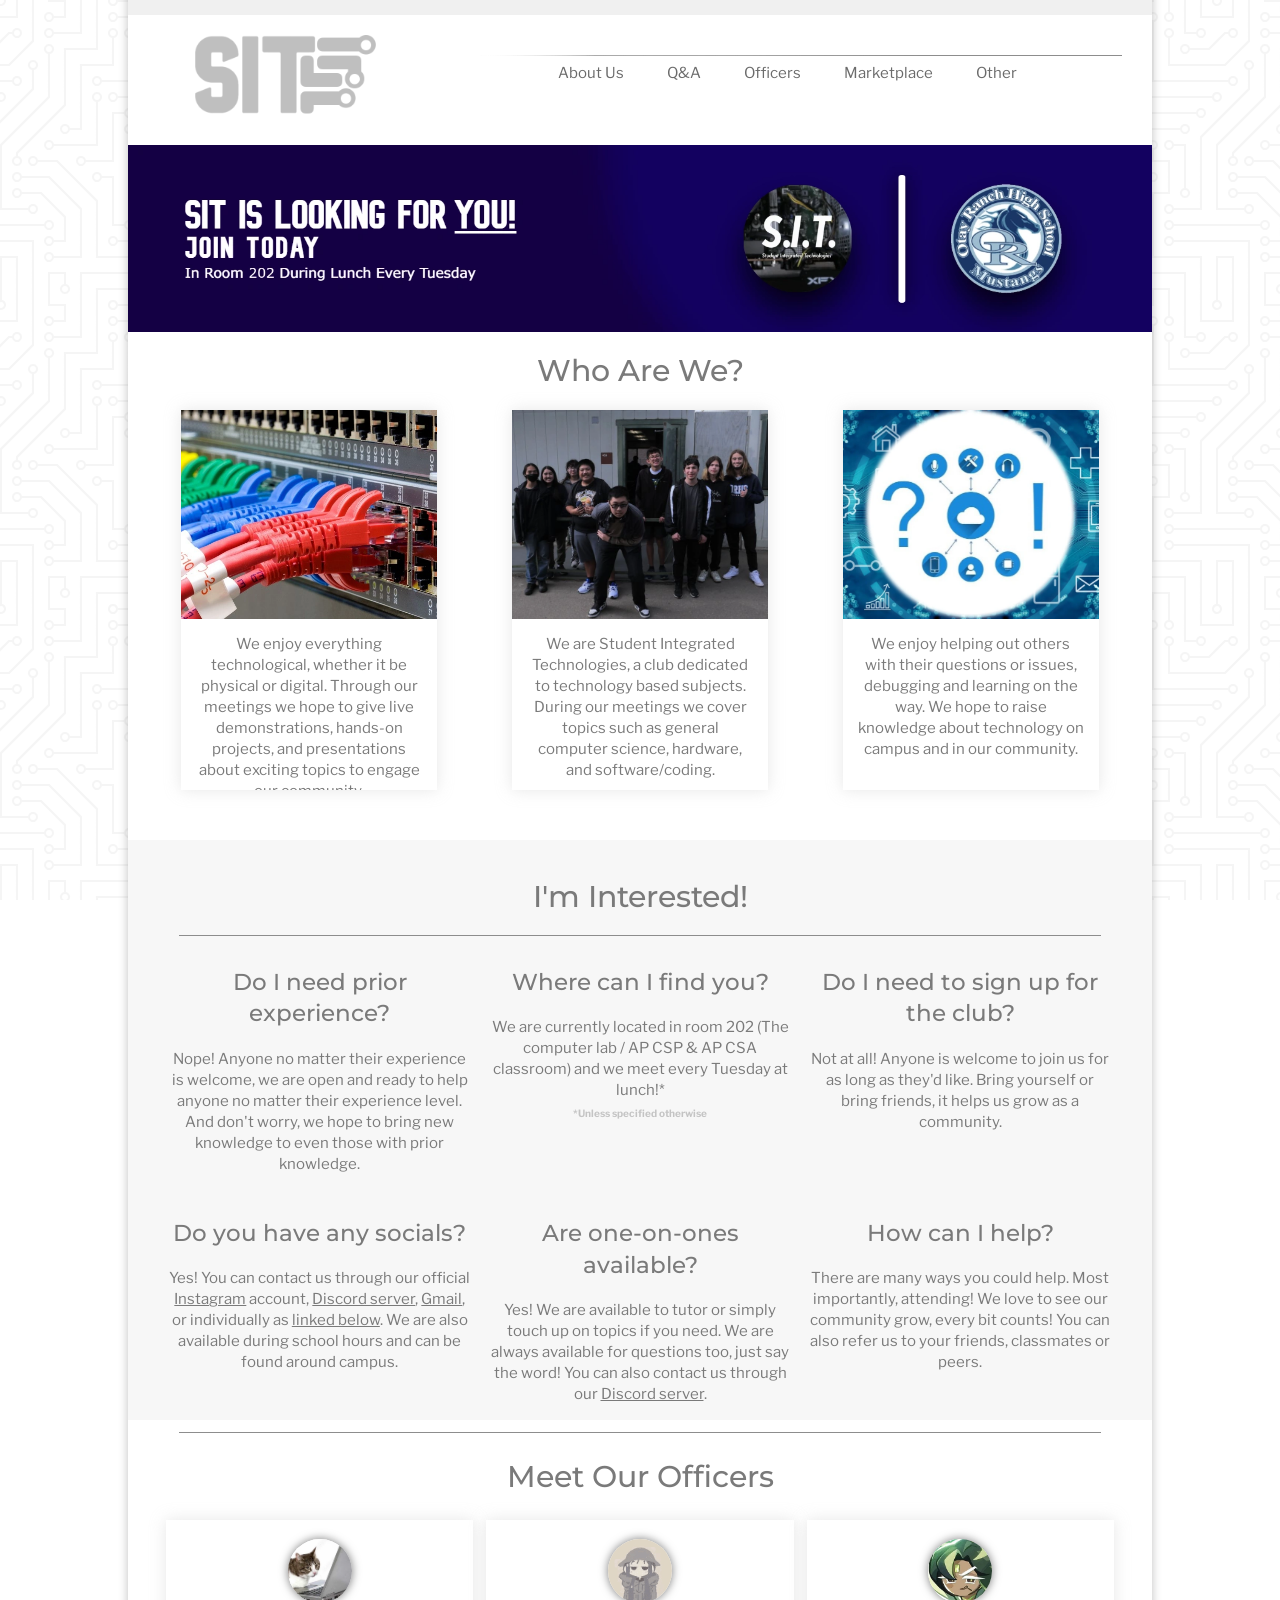
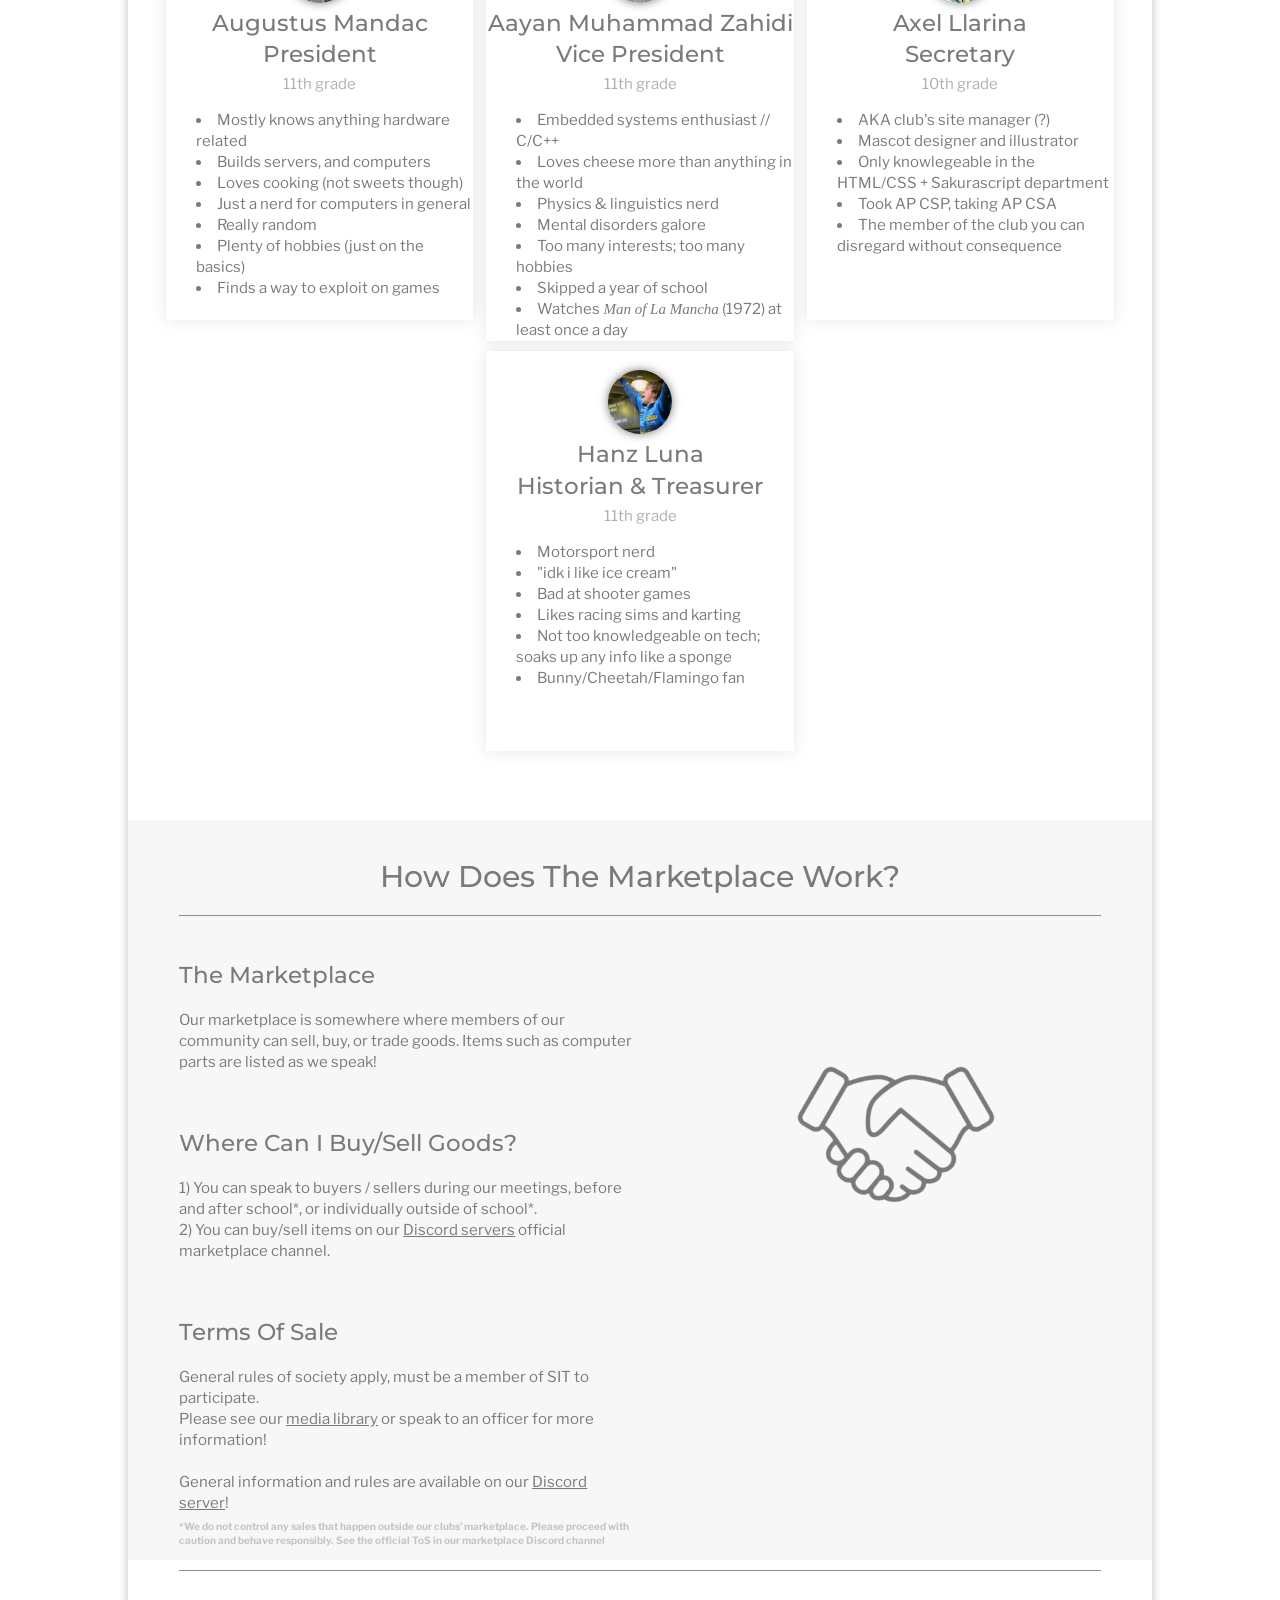
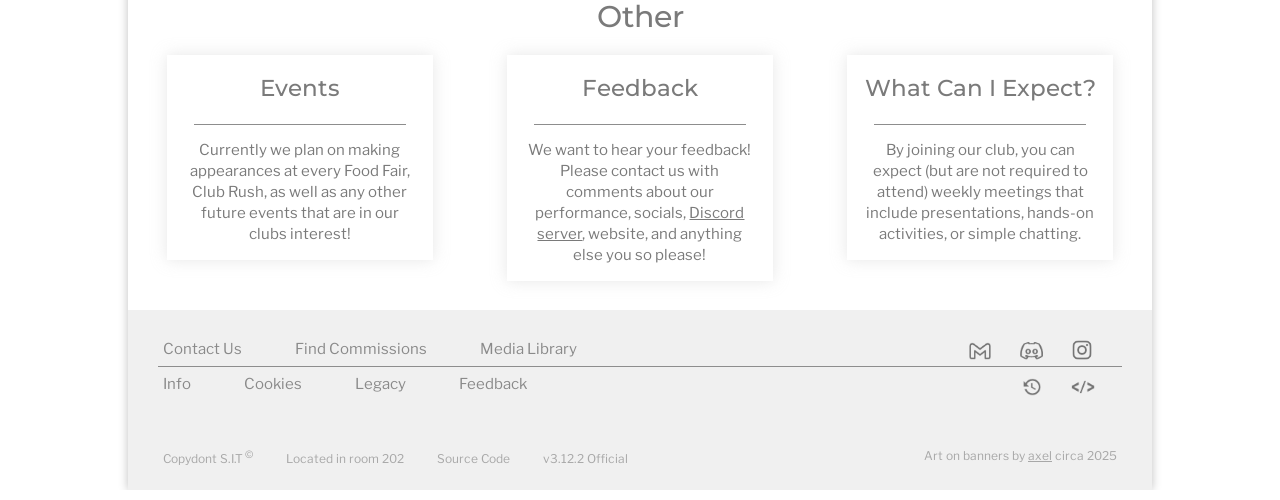
==== commit aadecf23: "updated index.html ~ profile blurbs + footer mod again to reflect mobile, commented the warning bann" ====
--- a/index.html
+++ b/index.html
@@ -17,11 +17,14 @@
 </head>
 <body>
     <!-- Warning header, temporary, remove when updated -->
+	<!-- commented just in case ~axel
     <div class="warn-header">
         <i>Warning!</i>
         <br>
         <i>Some information on this site may be outdated.</i>
     </div>
+	-->
+	
     <!-- Most of this is self explanitory I think... -->
     <!-- Upkeep here is simple, just update the officers tab appropriately. -->
     <div id="body">
@@ -108,51 +111,55 @@
                 <br>
                 <h1 id="officers">Meet Our Officers</h1>
                 <div id="container">
-                    <img src="https://lh3.googleusercontent.com/a/ACg8ocLem7OQgd77Z4FhG-d5U-jHYnIMBHZwMpW526a9pPSCPllF-dkw=s64-p" alt="President Profile Picture">
-                    <h2>Jake Cu<br>President</h2><p>12th grade</p>
-                    <div id="interests">
-                        <li>Passionate about computer hardware</li>
-                        <li>AP Computer Science Student</li>
-                        <li>Plans to major in CS @ UCSD</li>
-                        <li>Digital Producer</li>
-                        <li>Weeb</li>
-                    </div>
-                </div>
-                <div id="container">
-                    <img src="https://lh3.googleusercontent.com/a/ACg8ocJJP3UvgwnHmDELKdWoXaUUhsPhZ6SjV_jXQLmKNzlGc0zogQ=s64-p" alt="Vice President Profile Picture">
-                    <h2>Jonathan Filomeno<br>Vice President</h2><p>12th grade</p>
-                    <div id="interests">
-                        <li>AP CSP/CSA Student</li>
-                        <li>Minecraft modder</li>
-                        <li>Server networker</li>
-                        <li>Bug fixer</li>
-                        <li>Chem & Bio nerd</li>
-                        <li>Plans to major in Biotechnologies at UCSD</li>
-                        <li>Emphasis on cybernetic implants</li>
-                        <li>Open to any *other* (BETTER) colleges </li>
-                    </div>
-                </div>
-                <div id="container">
-                    <img src="icons/isaac.webp" alt="Secretary Profile Picture">
-                    <h2>Isaac Heydelaar<br>Secretary</h2><p>12th grade</p>
-                    <div id="interests">
-                        <li>AP comp. Sci A & Intro To Electronics Student</li>
-                        <li>Experienced in software, hardware and networking</li>
-                        <li>Modest experience in HTML, CSS & JavaScript</li>
-                        <li>SOME future plans</li>
-                    </div>
-                </div>
-                <div id="container">
-                    <img src="icons/gabriel.webp" alt="Treasuere Profile Picture">
-                    <h2>Gabriel Valdes<br>Historian & Treasurer</h2><p>12th grade</p>
-                    <div id="interests">
-                        <li>Taking AP Computer Science A</li>
-                        <li>Intermediate experience in hardware</li>
-                        <li>Average HTML/CSS user, Learning C#</li>
-                        <li>Planning to pursue higher education for Coding</li>
-                        <li>Berserk (Peak | Praying for more)</li>
-                    </div>
-                </div>
+                    <img src="icons/augustus-ico.webp" alt="President Profile Picture" style="width: 64px; height: 64px; object-fit: cover;">
+                    <h2>Augustus Mandac<br>President</h2><p>11th grade</p>
+                    <div id="interests">
+                        <li>Mostly knows anything hardware related</li>
+                        <li>Builds servers, and computers</li>
+                        <li>Loves cooking (not sweets though)</li>
+                        <li>Just a nerd for computers in general</li>
+                        <li>Really random</li>
+                        <li>Plenty of hobbies (just on the basics)</li>
+                        <li>Finds a way to exploit on games</li>
+                    </div>
+                </div>
+                <div id="container">
+                    <img src="icons/aayan-ico.gif" alt="Vice President Profile Picture" style="width: 64px; height: 64px; object-fit: cover;">
+                    <h2>Aayan Muhammad Zahidi<br>Vice President</h2><p>11th grade</p>
+                    <div id="interests">
+                        <li>Embedded systems enthusiast // C/C++</li>
+                        <li>Loves cheese more than anything in the world</li>
+                        <li>Physics & linguistics nerd</li>
+                        <li>Mental disorders galore</li>
+                        <li>Too many interests; too many hobbies</li>
+                        <li>Skipped a year of school</li>
+                        <li>Watches <em>Man of La Mancha</em> (1972) at least once a day</li>
+                    </div>
+                </div>
+                <div id="container">
+                    <img src="icons/03-ax-ico.webp" alt="Secretary Profile Picture" style="width: 64px; height: 64px; object-fit: cover;">
+                    <h2>Axel Llarina<br>Secretary</h2><p>10th grade</p>
+                    <div id="interests">
+                        <li>AKA club's site manager (?)</li>
+                        <li>Mascot designer and illustrator</li>
+                        <li>Only knowlegeable in the HTML/CSS + Sakurascript department</li>
+                        <li>Took AP CSP, taking AP CSA</li>
+                        <li>The member of the club you can disregard without consequence</li>
+                    </div>
+                </div>
+                <div id="container">
+                    <img src="icons/hanz-ico.gif" alt="Treasuere Profile Picture" style="width: 64px; height: 64px; object-fit: cover;">
+                    <h2>Hanz Luna<br>Historian & Treasurer</h2><p>11th grade</p>
+                    <div id="interests">
+                        <li>Motorsport nerd</li>
+                        <li>"idk i like ice cream"</li>
+                        <li>Bad at shooter games</li>
+                        <li>Likes racing sims and karting</li>
+                        <li>Not too knowledgeable on tech; soaks up any info like a sponge</li>
+                        <li>Bunny/Cheetah/Flamingo fan</li>
+                    </div>
+                </div>
+                <!-- kept just in-case ~axel
                 <div id="container">
                     <img src="https://lh3.googleusercontent.com/a-/ALV-UjVSIz9fmdNsXzKz-VBs29ZnnDqCRd_-JCsQuEVSf_FJVDACb68e=s64-p" alt="Lead Advertiser Profile Picture">
                     <h2>Kendrick Bruan<br>Lead Advertiser</h2><p>12th grade</p>
@@ -162,6 +169,7 @@
 			            <li>Exceptionally above average</li>
                     </div>
                 </div>
+                -->
                 <!-- Ignore; refer to bottom of scripts.js -->
                 <div id="containerNEH">
                     <img src="icons/neh.webp" alt="N.E.H Profile Picture">
@@ -236,7 +244,7 @@
             <span id="footer-a2">Located in room 202</span>
             <span id="footer-a3" class="un" onclick="footerSource()">Source Code</span>
             <span id="footer-a4"></span>
-            <span id="footer-a5">Art on banners by <span onclick="footerCredit()" id="hover"><u>axel</u></span>, special thanks to them!</span>
+            <span id="footer-a5">Art on banners by <span onclick="footerCredit()" id="hover"><u>axel</u></span> circa 2025</span>
         </div>
     </div>
 <!-- Mobile Redirection Script -->
